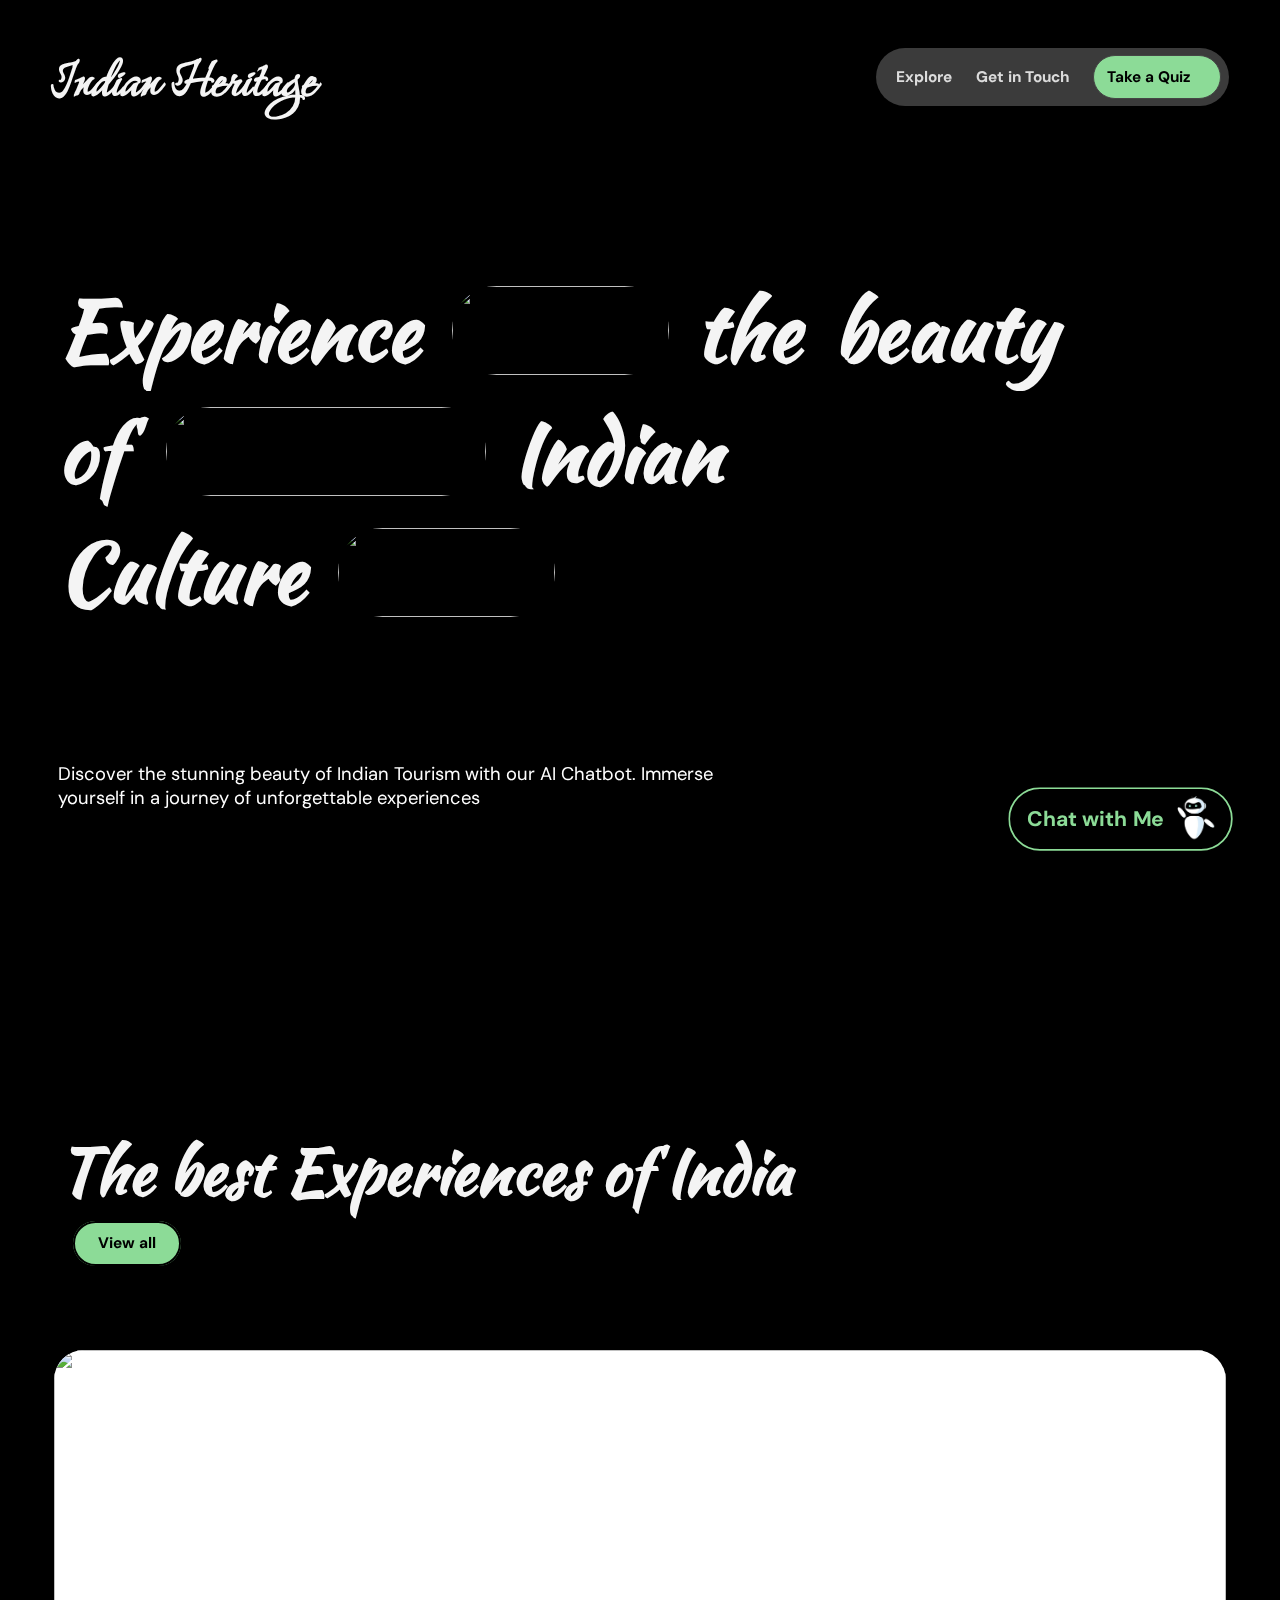
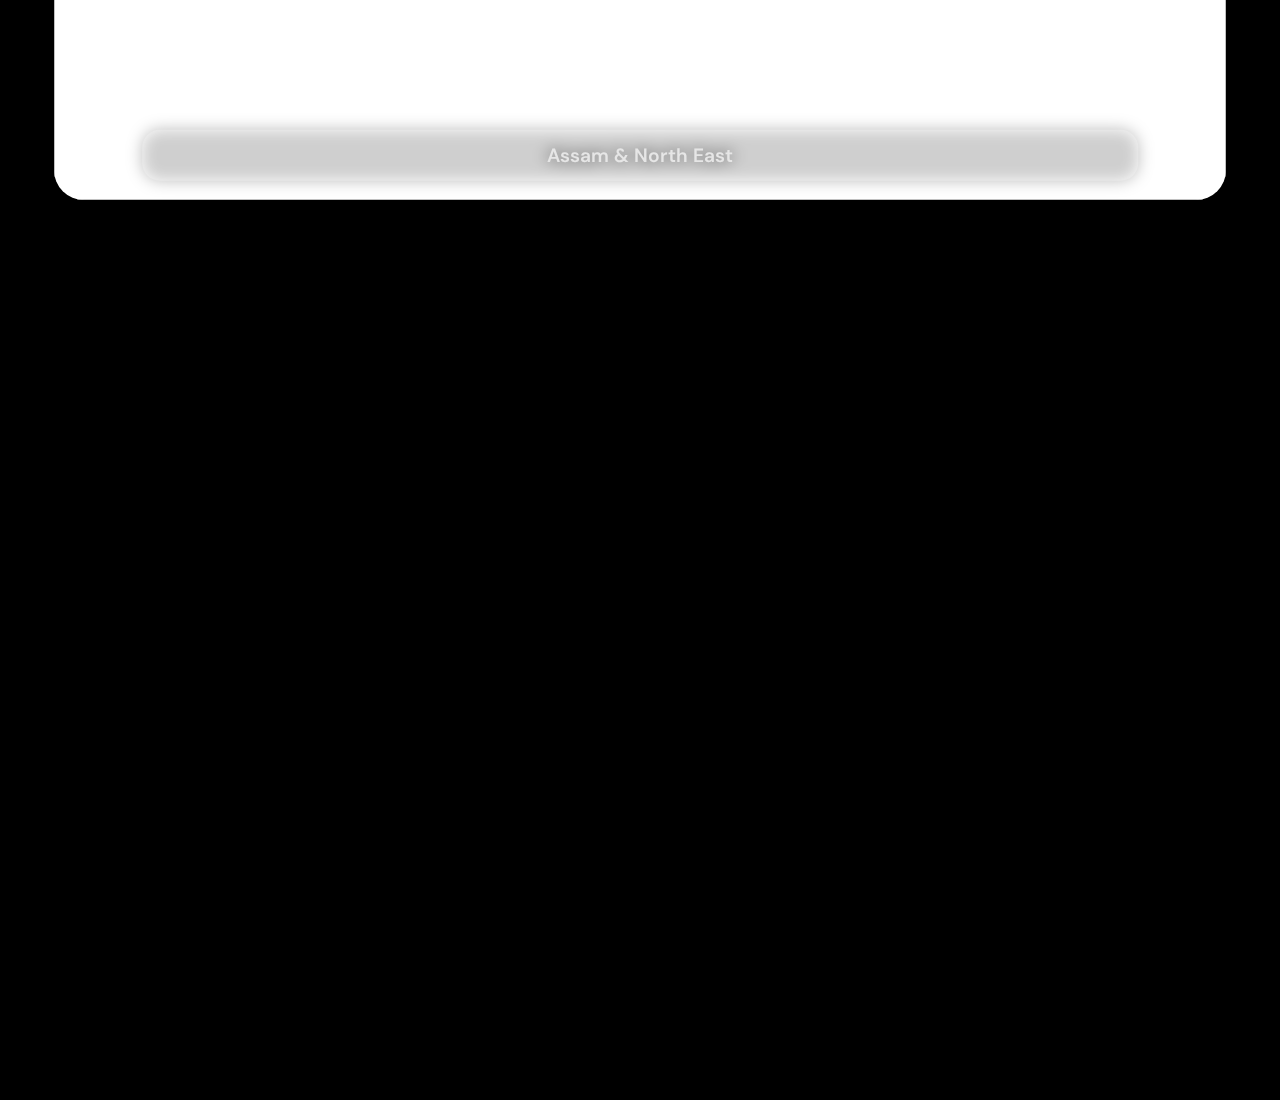
==== index.html @ 6e0e2163 "Initial Commit" ====
<!DOCTYPE html>
<html lang="en">

<head>
    <meta charset="UTF-8">
    <meta name="viewport" content="width=device-width, initial-scale=1.0">
    <title>Cultural Website</title>
    <link rel="shortcut icon" href="./Assets/logo.ico" type="image/x-icon">
    <link rel="stylesheet" href="style.css">
    <link href="https://cdn.jsdelivr.net/npm/remixicon@4.3.0/fonts/remixicon.css" rel="stylesheet" />
    <link rel="stylesheet" href="loco.css">
    <link rel="stylesheet" href="https://cdn.jsdelivr.net/npm/swiper@11/swiper-bundle.min.css" />
</head>

<body>
    <nav>
        <div class="nav-elem nav1">
            <h1>Indian Heritage</h1>
        </div>
        <div class="nav-elem nav2">
            <a href="#">Explore</a>
            <a href="#">Get in Touch</a>
            <a href="#page2"> Take a Quiz<i class="ri-arrow-right-line"></i></a>
        </div>
    </nav>
    <div id="chat-bot">
        <h2><a href="./gpt.html">Chat with Me</a></h2>
        <img src="./Assets/chatbot.png" alt="AI ChatBot">
    </div>
    <div id="main">
        <div id="page1">
            <div id="main-cont">
                <div class="lines">
                    <div class="words">
                        <h1>Experience</h1>
                    </div>
                    <div class="img-span">
                        <img src="https://images.unsplash.com/photo-1631781101051-121237b6c7cb?q=80&w=2940&auto=format&fit=crop&ixlib=rb-4.0.3&ixid=M3wxMjA3fDB8MHxwaG90by1wYWdlfHx8fGVufDB8fHx8fA%3D%3D"
                            alt="">
                    </div>
                    <div class="words">
                        <h1>the</h1>
                    </div>
                    <div class="words">
                        <h1>beauty</h1>
                    </div>
                </div>
                <div class="lines">
                    <div class="words">
                        <h1 style="margin-right: 1vw;">of</h1>
                    </div>
                    <div class="img-span second-img">
                        <img src="https://images.unsplash.com/photo-1618128587777-c472aa97d836?q=80&w=2845&auto=format&fit=crop&ixlib=rb-4.0.3&ixid=M3wxMjA3fDB8MHxwaG90by1wYWdlfHx8fGVufDB8fHx8fA%3D%3D"
                            alt="">
                    </div>
                    <div class="words">
                        <h1>Indian</h1>
                    </div>
                </div>
                <div class="lines">
                    <div class="words">
                        <h1>Culture</h1>
                    </div>
                    <div class="img-span">
                        <img src="https://images.unsplash.com/photo-1593693401060-9fc28cf9e368?q=80&w=2938&auto=format&fit=crop&ixlib=rb-4.0.3&ixid=M3wxMjA3fDB8MHxwaG90by1wYWdlfHx8fGVufDB8fHx8fA%3D%3D"
                            alt="">
                    </div>
                </div>
            </div>
            <div id="btm-para">
                <p>Discover the stunning beauty of Indian Tourism with our AI Chatbot. Immerse yourself in a journey of
                    unforgettable experiences</p>
            </div>
        </div>
        <div id="page2">
            <div id="upper2-elems">
                <h1>The best Experiences of India</h1>
                <a href="#">View all</a>
            </div>
            <div class="swiper mySwiper">
                <div class="swiper-wrapper">
                    <div class="swiper-slide">
                        <img src="https://images.unsplash.com/photo-1701754206885-fc0b23deee13?q=80&w=2224&auto=format&fit=crop&ixlib=rb-4.0.3&ixid=M3wxMjA3fDB8MHxwaG90by1wYWdlfHx8fGVufDB8fHx8fA%3D%3D" alt="">
                        <a href="#">Assam & North East</a>
                    </div>
                    <div class="swiper-slide">
                        <img src="https://images.unsplash.com/photo-1625110110785-9c9ab49ac137?q=80&w=2787&auto=format&fit=crop&ixlib=rb-4.0.3&ixid=M3wxMjA3fDB8MHxwaG90by1wYWdlfHx8fGVufDB8fHx8fA%3D%3D" alt="">
                        <a href="#">Kerala</a>
                    </div>
                    <div class="swiper-slide">
                        <img src="https://images.unsplash.com/photo-1712260900959-09f614e7ff45?q=80&w=2835&auto=format&fit=crop&ixlib=rb-4.0.3&ixid=M3wxMjA3fDB8MHxwaG90by1wYWdlfHx8fGVufDB8fHx8fA%3D%3D" alt="">
                        <a href="#">Leh & Ladakh</a>
                    </div>
                    <div class="swiper-slide">
                        <img src="https://images.unsplash.com/photo-1616781752326-98562e412619?q=80&w=2819&auto=format&fit=crop&ixlib=rb-4.0.3&ixid=M3wxMjA3fDB8MHxwaG90by1wYWdlfHx8fGVufDB8fHx8fA%3D%3D" alt="">
                        <a href="#">Taj Mahal</a>
                    </div>
                    <div class="swiper-slide">
                        <img src="https://images.unsplash.com/photo-1707655315272-33a54a771068?q=80&w=2787&auto=format&fit=crop&ixlib=rb-4.0.3&ixid=M3wxMjA3fDB8MHxwaG90by1wYWdlfHx8fGVufDB8fHx8fA%3D%3D" alt="">
                        <a href="#">Darjeeling</a>
                    </div>
                    <div class="swiper-slide">
                        <img src="https://www.wticabs.com/images/Experiencing_the_spiritual_holi_in_mathura_and_vrindavan.webp" alt="">
                        <a href="#">Varanashi</a>
                    </div>
                    <div class="swiper-slide">
                        <img src="https://images.unsplash.com/photo-1612642282127-f86b2b806c48?q=80&w=2835&auto=format&fit=crop&ixlib=rb-4.0.3&ixid=M3wxMjA3fDB8MHxwaG90by1wYWdlfHx8fGVufDB8fHx8fA%3D%3D" alt="">
                        <a href="#">Himachal & Shimla</a>
                    </div>
                    <div class="swiper-slide">
                        <img src="https://images.unsplash.com/photo-1675336577257-a0935ef5bfd9?q=80&w=2787&auto=format&fit=crop&ixlib=rb-4.0.3&ixid=M3wxMjA3fDB8MHxwaG90by1wYWdlfHx8fGVufDB8fHx8fA%3D%3D" alt="">
                        <a href="#">Kolakata</a>
                    </div>
                    <div class="swiper-slide">
                        <img src="https://images.unsplash.com/photo-1552133457-ce1d2d33cdfb?q=80&w=2787&auto=format&fit=crop&ixlib=rb-4.0.3&ixid=M3wxMjA3fDB8MHxwaG90by1wYWdlfHx8fGVufDB8fHx8fA%3D%3D" alt="">
                        <a href="#">Mumbai</a>
                    </div>
                    <div class="swiper-slide">
                        <img src="https://images.unsplash.com/photo-1663062121883-e77f66d2719d?q=80&w=2835&auto=format&fit=crop&ixlib=rb-4.0.3&ixid=M3wxMjA3fDB8MHxwaG90by1wYWdlfHx8fGVufDB8fHx8fA%3D%3D" alt="">
                        <a href="#">Bangalore</a>
                    </div>
                    <div class="swiper-slide">
                        <img src="https://images.unsplash.com/photo-1678966432189-d58296e45ad2?q=80&w=3027&auto=format&fit=crop&ixlib=rb-4.0.3&ixid=M3wxMjA3fDB8MHxwaG90by1wYWdlfHx8fGVufDB8fHx8fA%3D%3D" alt="">
                        <a href="#">Delhi</a>
                    </div>
                </div>
            </div>
        </div>
        <div id="page3">

        </div>
    </div>


    <script src="https://cdn.jsdelivr.net/npm/swiper@11/swiper-bundle.min.js"></script>
    <script src="https://cdnjs.cloudflare.com/ajax/libs/gsap/3.12.5/ScrollTrigger.min.js"
        integrity="sha512-onMTRKJBKz8M1TnqqDuGBlowlH0ohFzMXYRNebz+yOcc5TQr/zAKsthzhuv0hiyUKEiQEQXEynnXCvNTOk50dg=="
        crossorigin="anonymous" referrerpolicy="no-referrer"></script>
    <script src="https://cdnjs.cloudflare.com/ajax/libs/gsap/3.12.5/gsap.min.js"
        integrity="sha512-7eHRwcbYkK4d9g/6tD/mhkf++eoTHwpNM9woBxtPUBWm67zeAfFC+HrdoE2GanKeocly/VxeLvIqwvCdk7qScg=="
        crossorigin="anonymous" referrerpolicy="no-referrer"></script>
    <script src="https://cdn.jsdelivr.net/npm/locomotive-scroll@3.5.4/dist/locomotive-scroll.js"></script>
    <script src="script.js"></script>
</body>

</html>
---- style.css ----
@import url('https://fonts.googleapis.com/css2?family=DM+Sans:ital,opsz,wght@0,9..40,100..1000;1,9..40,100..1000&family=Poppins:ital,wght@0,100;0,200;0,300;0,400;0,500;0,600;0,700;0,800;0,900;1,100;1,200;1,300;1,400;1,500;1,600;1,700;1,800;1,900&display=swap');
@import url('https://fonts.googleapis.com/css2?family=DM+Sans:ital,opsz,wght@0,9..40,100..1000;1,9..40,100..1000&family=Grey+Qo&family=Poppins:ital,wght@0,100;0,200;0,300;0,400;0,500;0,600;0,700;0,800;0,900;1,100;1,200;1,300;1,400;1,500;1,600;1,700;1,800;1,900&display=swap');
@import url('https://fonts.googleapis.com/css2?family=DM+Sans:ital,opsz,wght@0,9..40,100..1000;1,9..40,100..1000&family=DM+Serif+Display:ital@0;1&family=Grey+Qo&family=Kaushan+Script&family=Poppins:ital,wght@0,100;0,200;0,300;0,400;0,500;0,600;0,700;0,800;0,900;1,100;1,200;1,300;1,400;1,500;1,600;1,700;1,800;1,900&display=swap');

:root {
    --btm-col: rgba(140, 219, 151, 1);
}

* {
    margin: 0;
    padding: 0;
    box-sizing: border-box;
    font-family: "DM Sans", sans-serif;
}

html,
body {
    height: 100%;
    width: 100%;
    /* scroll-behavior: smooth; */
}

#main {
    overflow: hidden;
    position: relative;
    background-color: black;

}

a {
    text-decoration: none;
}

nav {
    z-index: 1000;
    position: fixed;
    top: 5%;
    left: 0;
    height: 5vw;
    width: 100%;
    padding: 0 4vw;
    display: flex;
    align-items: center;
    justify-content: space-between;
}

.nav1>h1 {
    color: rgb(244, 244, 244);
    font-family: "Grey Qo", cursive;
    font-size: 5vw;
    opacity: 1;
    transition: all ease 0.025s;
    cursor: pointer;
}

.nav2 {
    height: 4.5vw;
    width: 30%;
    display: flex;
    justify-content: space-between;
    align-items: center;
    padding: 0 0.6vw;
    background-color: rgba(255, 255, 255, 0.232);
    backdrop-filter: blur(10px);
    border-radius: 50px;
    overflow: hidden;
}

.nav2>a {
    color: rgba(229, 229, 229, 0.948);
    font-size: 1.2vw;
    font-weight: 700;
    transition: all ease 0.2s;
}

.nav2>a:hover {
    color: rgba(140, 219, 151, 1);
}

.nav2 a:nth-child(1) {
    margin-left: 1vw;
}

.nav2 a:nth-child(3) {
    padding: 1vw;
    width: 38%;
    height: 3.5vw;
    display: flex;
    align-items: center;
    justify-content: space-between;
    color: black;
    background-color: rgba(140, 219, 151, 1);
    border-radius: 50px;
    border: 1px solid rgb(69, 69, 69);
    transition: all ease 0.2s;
}

.nav2 a:nth-child(3):hover {
    background-color: white;
}

.nav2 a:nth-child(3) i {
    margin-left: 2px;
    transition: all ease 0.2s;
}

.nav2 a:nth-child(3):hover i {
    color: rgb(107, 213, 121);
    animation-name: scroll1;
    animation-duration: 2s;
    animation-timing-function: ease-in-out;
    animation-direction: alternate;
    animation-iteration-count: infinite;
}

@keyframes scroll1 {

    0%,
    100%,
    20%,
    50%,
    80% {
        transform: translateX(0);
    }

    40% {
        transform: translateX(-7px);
    }

    60% {
        transform: translateX(-5px);
    }

}

#chat-bot {
    z-index: 1000;
    position: fixed;
    bottom: 5%;
    right: 2.5%;
    display: flex;
    justify-content: center;
    align-items: center;
    border: 2.5px solid var(--btm-col);
    background-color: transparent;
    backdrop-filter: blur(5px);
    padding: 0.6vw 1.5vw;
    border-radius: 50px;
    cursor: pointer;
    scale: 0.88;
    transition: all ease-in-out 0.3s;
}
#chat-bot:hover {
    background-color: rgba(117, 205, 129, 0.997);
    border: 2.5px solid var(--btm-col);
}

#chat-bot h2 a{
    transition: all ease 0.3s;
    font-size: 1.5rem;
    color: var(--btm-col);
}
#chat-bot:hover h2 a{
    color: black;
}

#chat-bot>img {
    height: 4.1vw;
    margin-left: 1vw;
    animation-name: rotate-anim;
    animation-duration: 2s;
    animation-timing-function: ease-in-out;
    animation-direction: alternate;
    animation-iteration-count: infinite;
}

@keyframes rotate-anim {

    0% {
        transform: rotate(0);
    }

    100%,
    20% {
        transform: rotate(-15deg);
    }

    50% {
        transform: rotate(-15deg);
    }

    80% {
        transform: rotate(12deg);
    }

    60% {
        transform: rotate(16deg);
    }

}

#page1 {
    position: relative;
    height: 100vh;
    width: 100vw;
    background-size: cover;
    background-position: center;
    background-image: linear-gradient(to top, rgba(0, 0, 0, 0.89), rgba(0, 0, 0, 0.03)),
        url(https://plus.unsplash.com/premium_photo-1697730304904-2bdf66da8f2b?q=80&w=2940&auto=format&fit=crop&ixlib=rb-4.0.3&ixid=M3wxMjA3fDB8MHxwaG90by1wYWdlfHx8fGVufDB8fHx8fA%3D%3D);
}

#main-cont {
    position: absolute;
    left: 4.5%;
    top: 30%;
    width: 90%;
}

#main-cont>.lines {
    display: flex;
    align-items: center;
    overflow-y: hidden;
}

.words {
    margin-right: 2.5vw;
}

.words>h1 {
    color: rgb(244, 244, 244);
    font-family: "Kaushan Script", cursive;
    font-size: 6.5vw;
    z-index: 1;
}

.img-span {
    width: 17vw;
    height: 9.8vh;
    display: flex;
    align-items: center;
    justify-content: center;
    border-radius: 50px;
    overflow: hidden;
    margin-right: 2vw;
}

.img-span>img {
    width: inherit;
    height: inherit;
    object-fit: cover;
    object-position: center;
}

.second-img {
    width: 25vw;
}

#btm-para {
    position: absolute;
    bottom: 10%;
    left: 4.5%;
    width: 55%;
}

#btm-para p {
    color: white;
    font-size: 1.15rem;
}


#page2 {
    position: relative;
    height: 100vh;
    width: 100vw;
    background-image: linear-gradient(to bottom, rgb(0, 0, 0), rgba(0, 0, 0, 0.908));
}

#upper2-elems {
    position: absolute;
    top: 25%;
    left: 4.5%;
    width: 100%;
    height: 20%;
}

#upper2-elems>h1 {
    color: rgb(244, 244, 244);
    font-family: "Kaushan Script", cursive;
    font-size: 5vw;
    margin-bottom: 1.2vw;
}

#upper2-elems>a {
    background-color: var(--btm-col);
    padding: 0.8vw 1.8vw;
    margin: 1.2vw;
    border-radius: 50px;
    border: 2px solid black;
    color: black;
    font-weight: 800;
    font-size: 1.2vw;
    transition: all ease 0.3s;
}

#upper2-elems>a:hover {
    background-color: transparent;
    color: var(--btm-col);
    border: 2px solid var(--btm-col);
}
.swiper {
    position: absolute;
    top: 50%;
    width: 91.5%;
    height: 50%;
}

.swiper-slide {
    font-size: 18px;
    background: #fff;
    display: flex;
    justify-content: center;
    align-items: center;
    border-radius: 30px;
    overflow: hidden;
}

.swiper-slide img {
    display: block;
    width: 100%;
    height: 100%;
    object-fit: cover;
    z-index: 9;
    scale: 1;
    transition: all ease 0.5s;
}
.swiper-slide img:hover{
    scale: 1.05;
}
.swiper-slide a{
    width: 85%;
    position: absolute;
    top: 90%;
    left: 50%;
    transform: translate(-50%, -50%);
    text-align: center;
    z-index: 10;
    padding: 1vw;
    border-radius: 18px;
    background-color: rgba(255, 255, 255, 0.258);
    backdrop-filter: blur(5px);
    font-weight: 600;
    font-size: 1.2rem;
    color: rgb(230, 230, 230);
    cursor: pointer;
    filter: drop-shadow(0 0 0.50rem black);
    transition: all ease 0.3s;
}
.swiper-slide a:hover{
    background-color: rgba(255, 255, 255, 0.375);
    backdrop-filter: blur(5px);
    border: 2px solid rgb(230, 230, 230);
}
/* .swiper-wrapper{
    animation-name: move;
    animation-duration: 25s;
    animation-timing-function: linear;
    animation-iteration-count: infinite;
}

@keyframes move {
    from {
        transform: translateX(0);
    }

    to {
        transform: translateX(-100%);
    }
} */
#page3 {
    position: relative;
    width: 100vw;
    height: 100vh;
    background-image: linear-gradient(to top, rgb(0, 0, 0), rgba(0, 0, 0, 0.908));
}
---- loco.css ----
html.has-scroll-smooth {
    overflow: hidden;
}

html.has-scroll-dragging {
    -webkit-user-select: none;
    -moz-user-select: none;
    -ms-user-select: none;
    user-select: none;
}

.has-scroll-smooth body {
    overflow: hidden;
}

.has-scroll-smooth [data-scroll-container] {
    min-height: 100vh;
}

.c-scrollbar {
    position: absolute;
    right: 0;
    top: 0;
    width: 11px;
    height: 100vh;
    transform-origin: center right;
    transition: transform 0.3s, opacity 0.3s;
    opacity: 0;
}

.c-scrollbar:hover {
    transform: scaleX(1.45);
}

.c-scrollbar:hover,
.has-scroll-scrolling .c-scrollbar,
.has-scroll-dragging .c-scrollbar {
    opacity: 1;
}

.c-scrollbar_thumb {
    position: absolute;
    top: 0;
    right: 0;
    background-image: linear-gradient(to bottom, white, rgba(140, 219, 151, 1));
    opacity: 0.5;
    width: 7px;
    border-radius: 10px;
    margin: 2px;
    cursor: -webkit-grab;
    cursor: grab;
}

.has-scroll-dragging .c-scrollbar_thumb {
    cursor: -webkit-grabbing;
    cursor: grabbing;
}
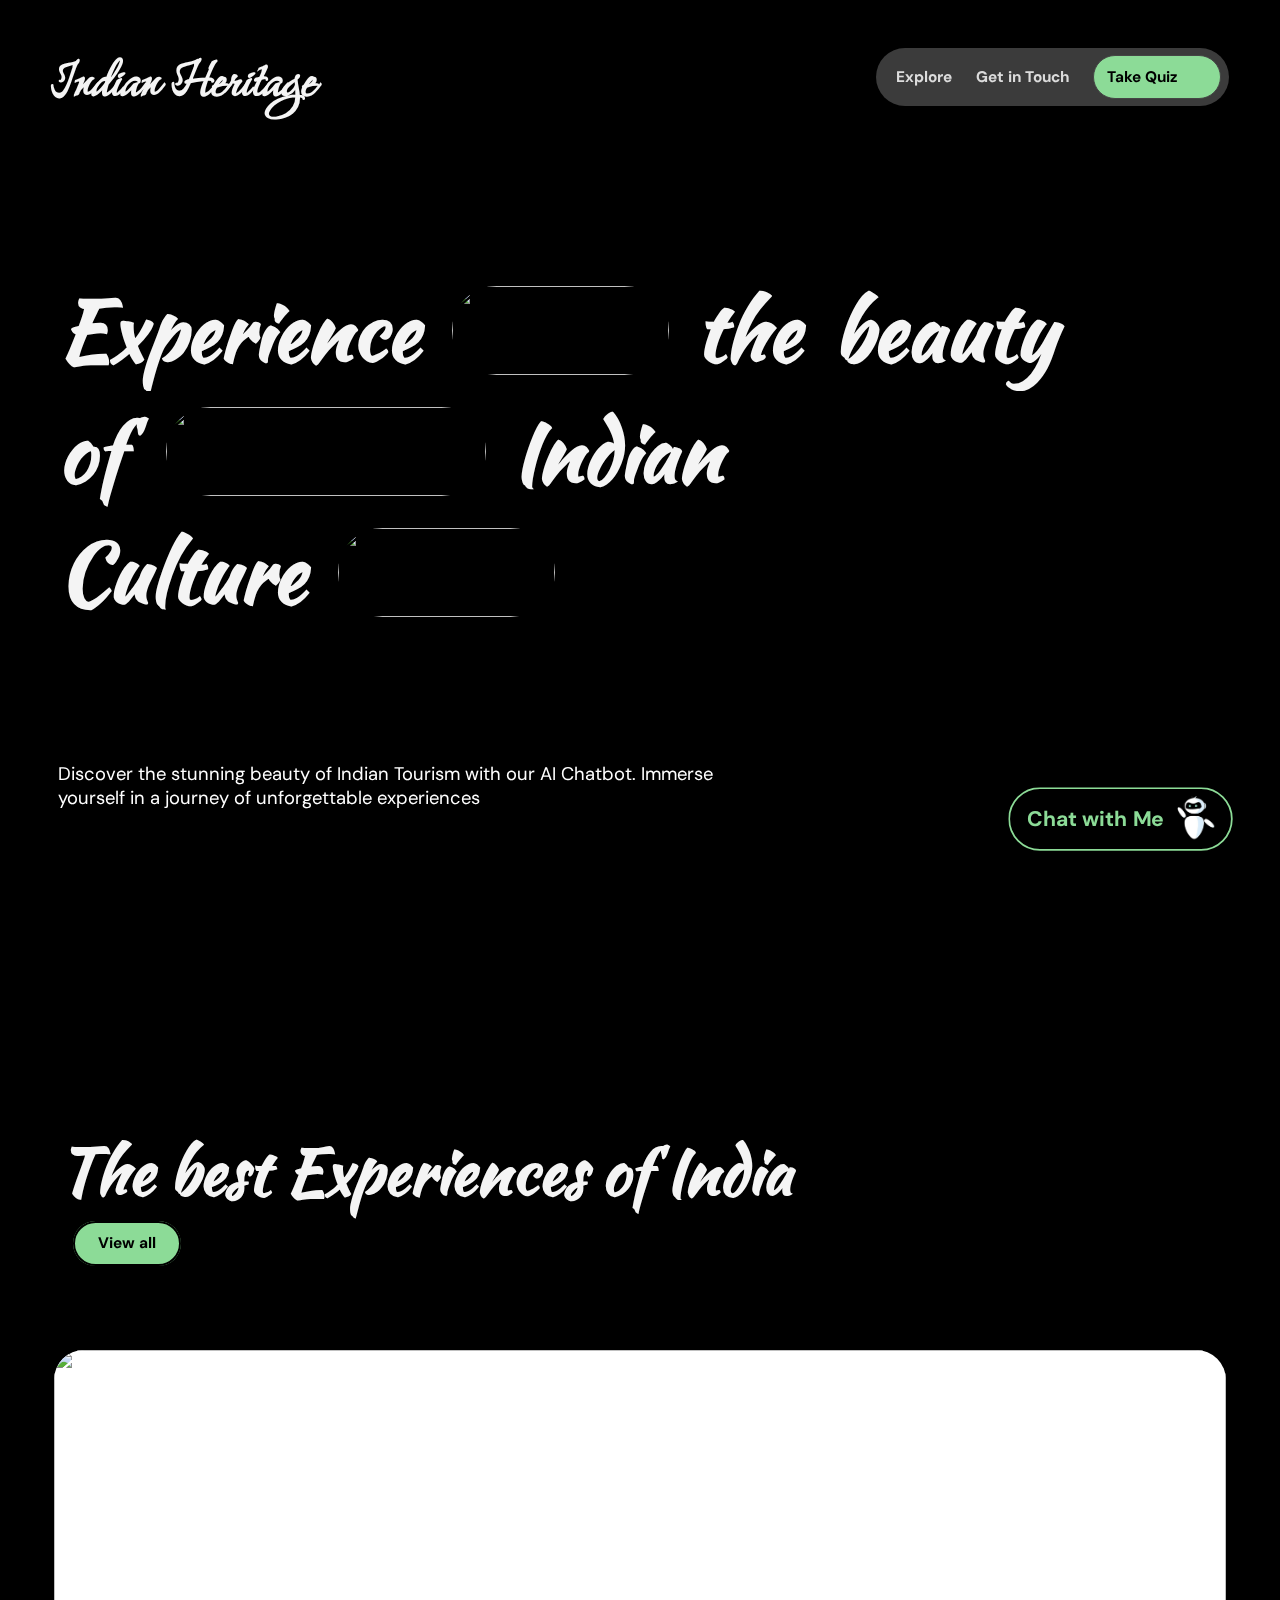
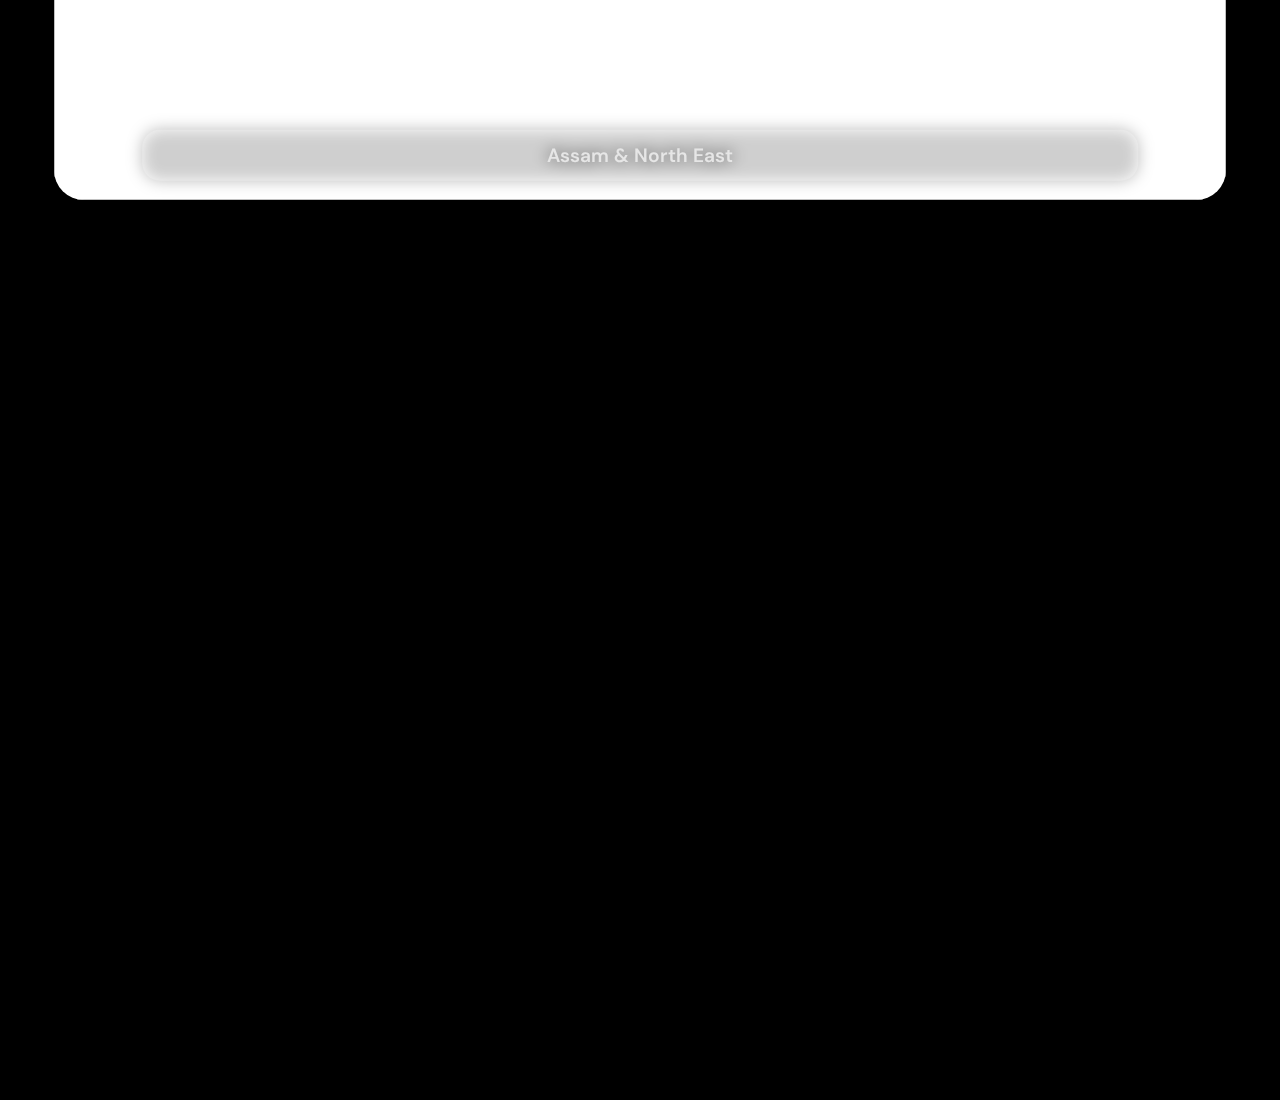
==== commit c3a4586e: "3rd Commit" ====
--- a/index.html
+++ b/index.html
@@ -20,7 +20,7 @@
         <div class="nav-elem nav2">
             <a href="#">Explore</a>
             <a href="#">Get in Touch</a>
-            <a href="#page2"> Take a Quiz<i class="ri-arrow-right-line"></i></a>
+            <a href="#page2"> Take Quiz<i class="ri-arrow-right-line"></i></a>
         </div>
     </nav>
     <div id="chat-bot">
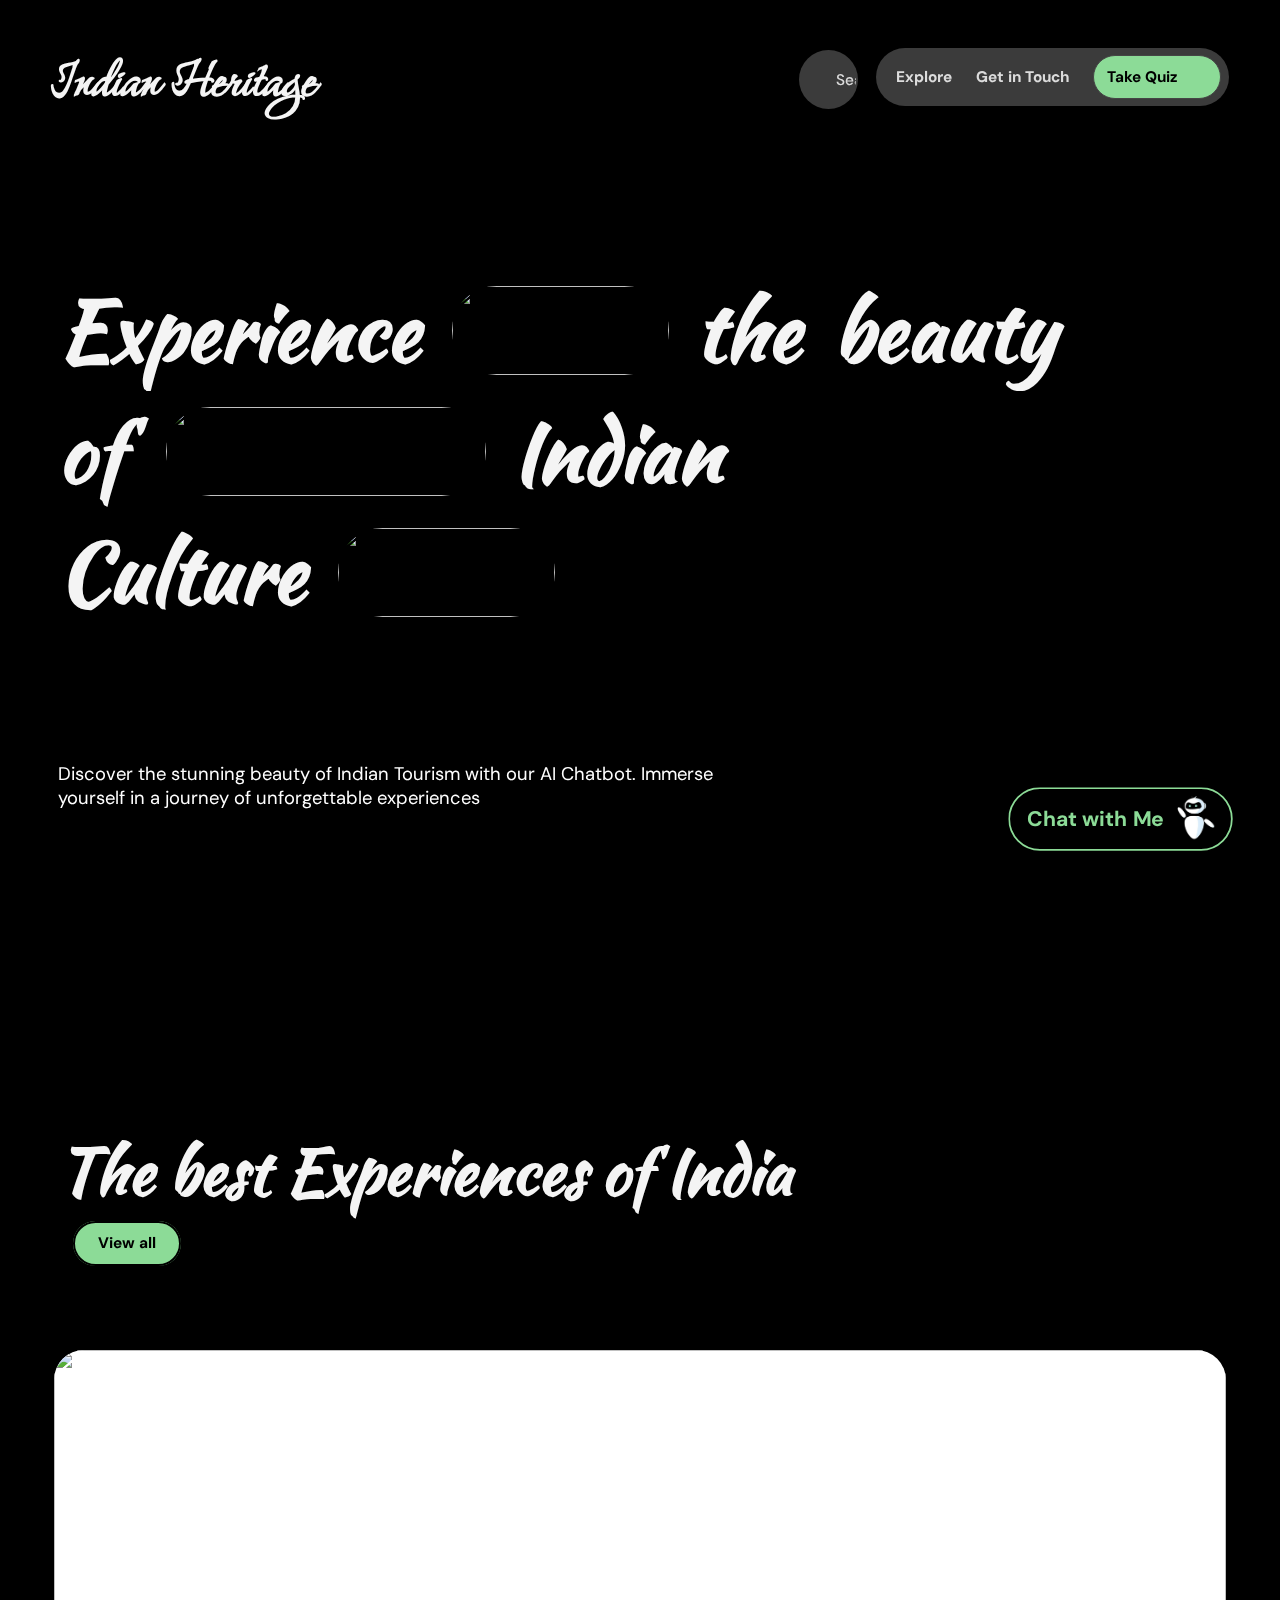
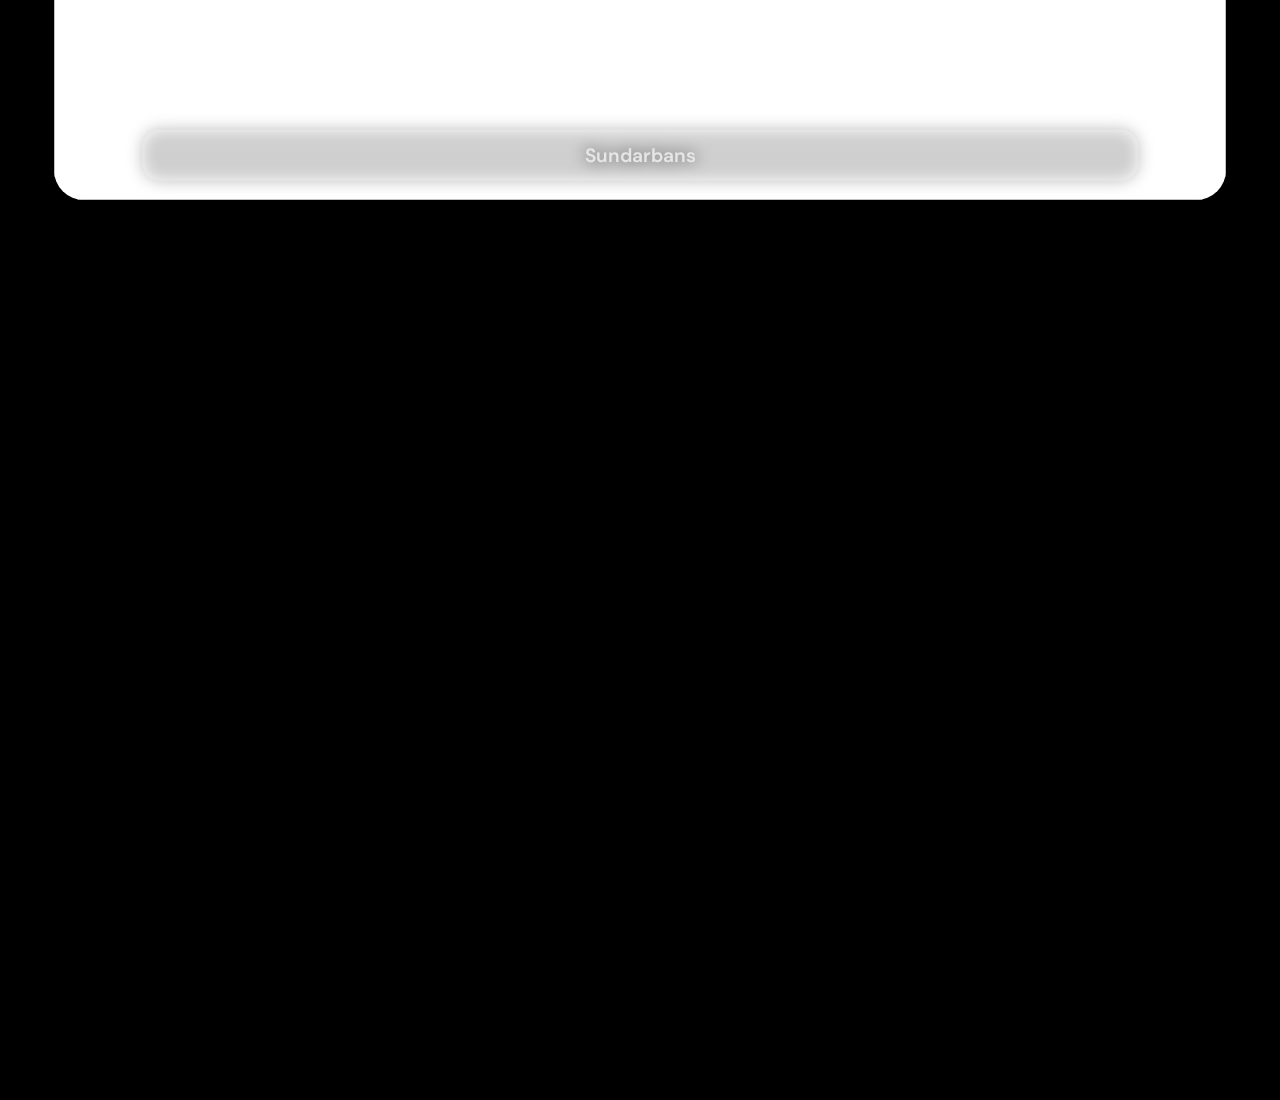
==== commit 12a8d87f: "Search Bar Commit" ====
--- a/index.html
+++ b/index.html
@@ -4,7 +4,7 @@
 <head>
     <meta charset="UTF-8">
     <meta name="viewport" content="width=device-width, initial-scale=1.0">
-    <title>Cultural Website</title>
+    <title>Heritage & Cultural</title>
     <link rel="shortcut icon" href="./Assets/logo.ico" type="image/x-icon">
     <link rel="stylesheet" href="style.css">
     <link href="https://cdn.jsdelivr.net/npm/remixicon@4.3.0/fonts/remixicon.css" rel="stylesheet" />
@@ -13,6 +13,10 @@
 </head>
 
 <body>
+    <div id="search-bar">
+        <i class="ri-search-2-line"></i>
+        <input type="text" name="search-bar" id="" placeholder="Search...">
+    </div>
     <nav>
         <div class="nav-elem nav1">
             <h1>Indian Heritage</h1>
@@ -20,7 +24,7 @@
         <div class="nav-elem nav2">
             <a href="#">Explore</a>
             <a href="#">Get in Touch</a>
-            <a href="#page2"> Take Quiz<i class="ri-arrow-right-line"></i></a>
+            <a href="#">Take Quiz<i class="ri-arrow-right-line"></i></a>
         </div>
     </nav>
     <div id="chat-bot">
@@ -80,48 +84,56 @@
             <div class="swiper mySwiper">
                 <div class="swiper-wrapper">
                     <div class="swiper-slide">
-                        <img src="https://images.unsplash.com/photo-1701754206885-fc0b23deee13?q=80&w=2224&auto=format&fit=crop&ixlib=rb-4.0.3&ixid=M3wxMjA3fDB8MHxwaG90by1wYWdlfHx8fGVufDB8fHx8fA%3D%3D" alt="">
-                        <a href="#">Assam & North East</a>
+                        <img src="https://images.unsplash.com/photo-1615474286632-e31ac3633d58?q=80&w=2864&auto=format&fit=crop&ixlib=rb-4.0.3&ixid=M3wxMjA3fDB8MHxwaG90by1wYWdlfHx8fGVufDB8fHx8fA%3D%3D" alt="">
+                        <a href="#">Sundarbans</a>
                     </div>
                     <div class="swiper-slide">
                         <img src="https://images.unsplash.com/photo-1625110110785-9c9ab49ac137?q=80&w=2787&auto=format&fit=crop&ixlib=rb-4.0.3&ixid=M3wxMjA3fDB8MHxwaG90by1wYWdlfHx8fGVufDB8fHx8fA%3D%3D" alt="">
                         <a href="#">Kerala</a>
                     </div>
                     <div class="swiper-slide">
-                        <img src="https://images.unsplash.com/photo-1712260900959-09f614e7ff45?q=80&w=2835&auto=format&fit=crop&ixlib=rb-4.0.3&ixid=M3wxMjA3fDB8MHxwaG90by1wYWdlfHx8fGVufDB8fHx8fA%3D%3D" alt="">
-                        <a href="#">Leh & Ladakh</a>
+                        <img src="https://images.unsplash.com/photo-1712516832544-50e95f77c4f3?q=80&w=2787&auto=format&fit=crop&ixlib=rb-4.0.3&ixid=M3wxMjA3fDB8MHxwaG90by1wYWdlfHx8fGVufDB8fHx8fA%3D%3D" alt="">
+                        <a href="#">Mountain Railways</a>
                     </div>
                     <div class="swiper-slide">
                         <img src="https://images.unsplash.com/photo-1616781752326-98562e412619?q=80&w=2819&auto=format&fit=crop&ixlib=rb-4.0.3&ixid=M3wxMjA3fDB8MHxwaG90by1wYWdlfHx8fGVufDB8fHx8fA%3D%3D" alt="">
                         <a href="#">Taj Mahal</a>
                     </div>
                     <div class="swiper-slide">
-                        <img src="https://images.unsplash.com/photo-1707655315272-33a54a771068?q=80&w=2787&auto=format&fit=crop&ixlib=rb-4.0.3&ixid=M3wxMjA3fDB8MHxwaG90by1wYWdlfHx8fGVufDB8fHx8fA%3D%3D" alt="">
-                        <a href="#">Darjeeling</a>
+                        <img src="https://images.unsplash.com/photo-1599751229070-854ae5c90869?q=80&w=2787&auto=format&fit=crop&ixlib=rb-4.0.3&ixid=M3wxMjA3fDB8MHxwaG90by1wYWdlfHx8fGVufDB8fHx8fA%3D%3D" alt="">
+                        <a href="#">Himalayan Range</a>
                     </div>
                     <div class="swiper-slide">
-                        <img src="https://www.wticabs.com/images/Experiencing_the_spiritual_holi_in_mathura_and_vrindavan.webp" alt="">
+                        <img src="https://images.unsplash.com/photo-1667115788510-30e808f90a7e?q=80&w=1824&auto=format&fit=crop&ixlib=rb-4.0.3&ixid=M3wxMjA3fDB8MHxwaG90by1wYWdlfHx8fGVufDB8fHx8fA%3D%3D" alt="">
+                        <a href="#">Hampi Temple</a>
+                    </div>
+                    <div class="swiper-slide">
+                        <img src="https://images.unsplash.com/photo-1671345642336-1446be40c683?q=80&w=2835&auto=format&fit=crop&ixlib=rb-4.0.3&ixid=M3wxMjA3fDB8MHxwaG90by1wYWdlfHx8fGVufDB8fHx8fA%3D%3D" alt="">
+                        <a href="#">Ajanta Caves</a>
+                    </div>
+                    <div class="swiper-slide">
+                        <img src="https://images.unsplash.com/photo-1681797849305-206966d6a5bf?q=80&w=3027&auto=format&fit=crop&ixlib=rb-4.0.3&ixid=M3wxMjA3fDB8MHxwaG90by1wYWdlfHx8fGVufDB8fHx8fA%3D%3D" alt="">
                         <a href="#">Varanashi</a>
                     </div>
                     <div class="swiper-slide">
-                        <img src="https://images.unsplash.com/photo-1612642282127-f86b2b806c48?q=80&w=2835&auto=format&fit=crop&ixlib=rb-4.0.3&ixid=M3wxMjA3fDB8MHxwaG90by1wYWdlfHx8fGVufDB8fHx8fA%3D%3D" alt="">
-                        <a href="#">Himachal & Shimla</a>
+                        <img src="https://images.unsplash.com/photo-1602643163983-ed0babc39797?q=80&w=2865&auto=format&fit=crop&ixlib=rb-4.0.3&ixid=M3wxMjA3fDB8MHxwaG90by1wYWdlfHx8fGVufDB8fHx8fA%3D%3D" alt="">
+                        <a href="#">Forts of Rajasthan</a>
                     </div>
                     <div class="swiper-slide">
                         <img src="https://images.unsplash.com/photo-1675336577257-a0935ef5bfd9?q=80&w=2787&auto=format&fit=crop&ixlib=rb-4.0.3&ixid=M3wxMjA3fDB8MHxwaG90by1wYWdlfHx8fGVufDB8fHx8fA%3D%3D" alt="">
                         <a href="#">Kolakata</a>
                     </div>
                     <div class="swiper-slide">
+                        <img src="https://images.unsplash.com/photo-1705861144413-f02e38354648?q=80&w=2942&auto=format&fit=crop&ixlib=rb-4.0.3&ixid=M3wxMjA3fDB8MHxwaG90by1wYWdlfHx8fGVufDB8fHx8fA%3D%3D" alt="">
+                        <a href="#">Red Fort</a>
+                    </div>
+                    <div class="swiper-slide">
                         <img src="https://images.unsplash.com/photo-1552133457-ce1d2d33cdfb?q=80&w=2787&auto=format&fit=crop&ixlib=rb-4.0.3&ixid=M3wxMjA3fDB8MHxwaG90by1wYWdlfHx8fGVufDB8fHx8fA%3D%3D" alt="">
                         <a href="#">Mumbai</a>
                     </div>
                     <div class="swiper-slide">
-                        <img src="https://images.unsplash.com/photo-1663062121883-e77f66d2719d?q=80&w=2835&auto=format&fit=crop&ixlib=rb-4.0.3&ixid=M3wxMjA3fDB8MHxwaG90by1wYWdlfHx8fGVufDB8fHx8fA%3D%3D" alt="">
-                        <a href="#">Bangalore</a>
-                    </div>
-                    <div class="swiper-slide">
                         <img src="https://images.unsplash.com/photo-1678966432189-d58296e45ad2?q=80&w=3027&auto=format&fit=crop&ixlib=rb-4.0.3&ixid=M3wxMjA3fDB8MHxwaG90by1wYWdlfHx8fGVufDB8fHx8fA%3D%3D" alt="">
-                        <a href="#">Delhi</a>
+                        <a href="#">India Gate</a>
                     </div>
                 </div>
             </div>
--- a/style.css
+++ b/style.css
@@ -4,6 +4,7 @@
 
 :root {
     --btm-col: rgba(140, 219, 151, 1);
+    --font-col: rgba(229, 229, 229, 0.948);
 }
 
 * {
@@ -17,7 +18,6 @@
 body {
     height: 100%;
     width: 100%;
-    /* scroll-behavior: smooth; */
 }
 
 #main {
@@ -29,6 +29,53 @@
 
 a {
     text-decoration: none;
+}
+#search-bar{
+    z-index: 1001;
+    position: fixed;
+    display: flex;
+    align-items: center;
+    top: 5.6%;
+    right: 33%;
+    height: 4.55vw;
+    width: 4.55vw;
+    padding: 0 0.6vw;
+    background-color: rgba(255, 255, 255, 0.232);
+    backdrop-filter: blur(10px);
+    border: 2px solid transparent;
+    border-radius: 50px;
+    cursor: text;
+    transition: all ease 0.2s;
+    overflow: hidden;
+}
+#search-bar:hover{
+    border: 2px solid var(--font-col);
+    width: 15vw;
+}
+#search-bar i{
+    font-size: 1.8vw;
+    margin: 0 9px;
+    color: var(--font-col);
+    transition: all ease 0.2s;
+}
+#search-bar:hover i{
+    color: var(--btm-col);
+}
+#search-bar input{
+    background: none;
+    border: none;
+    border-radius: 10px;
+    margin-left: 4px;
+    height: 2.2vw;
+    width: 10vw;
+    padding: 5px;
+    font-size: 1.2vw;
+    color: var(--font-col);
+    font-weight: 500;
+    outline: none;
+}
+#search-bar input::placeholder{
+    color: var(--font-col);
 }
 
 nav {
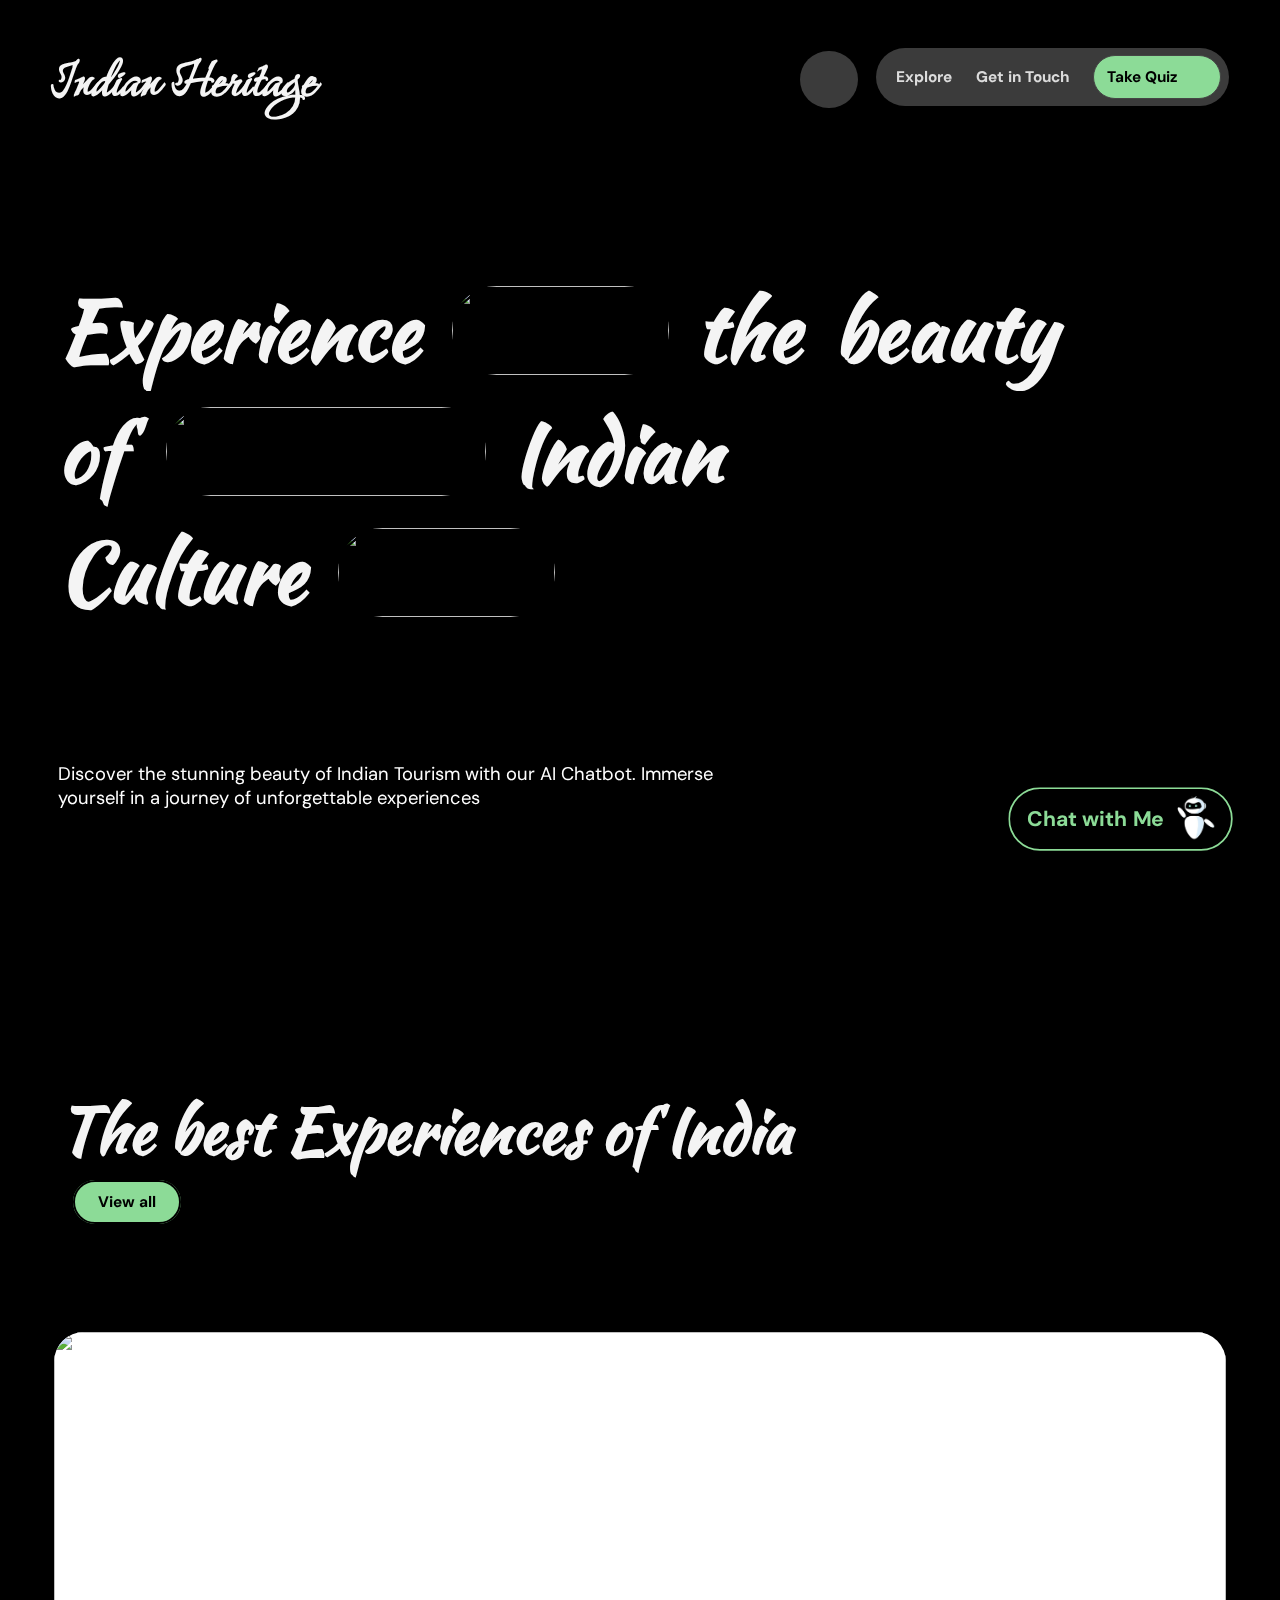
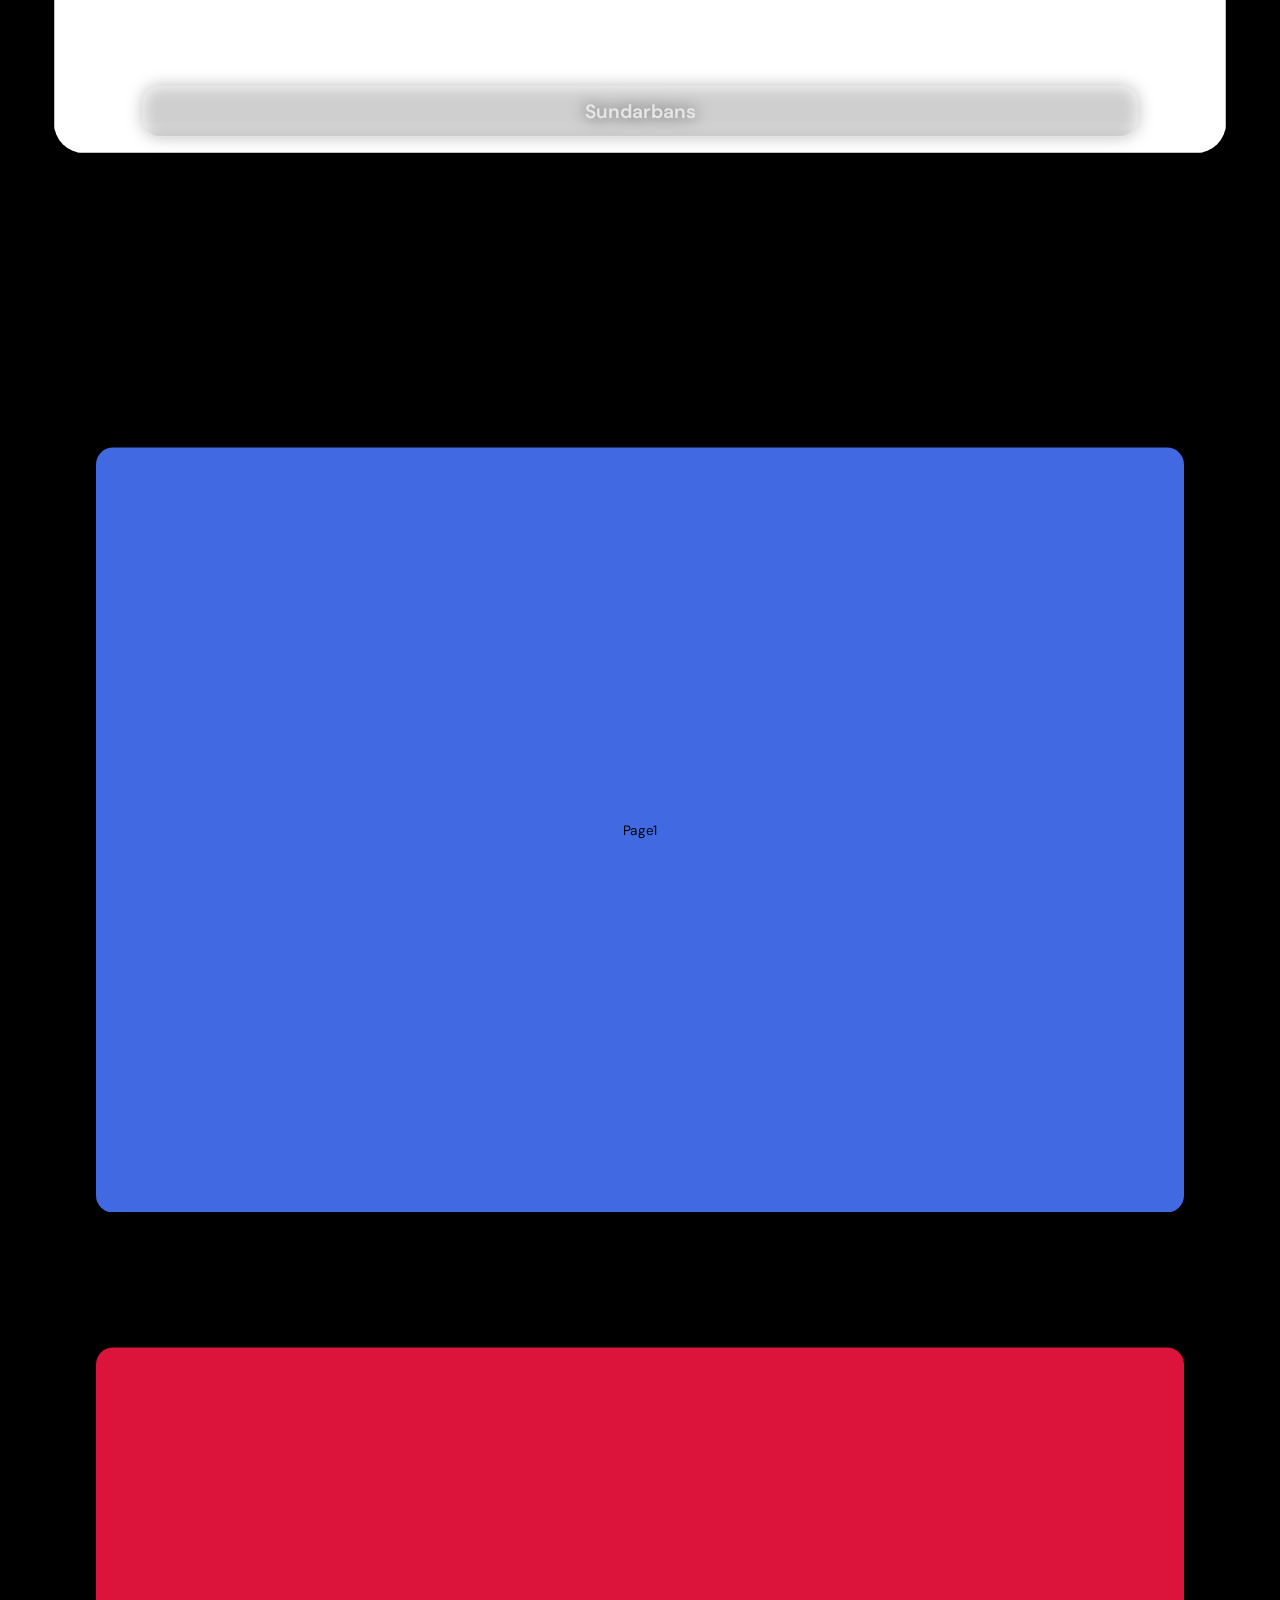
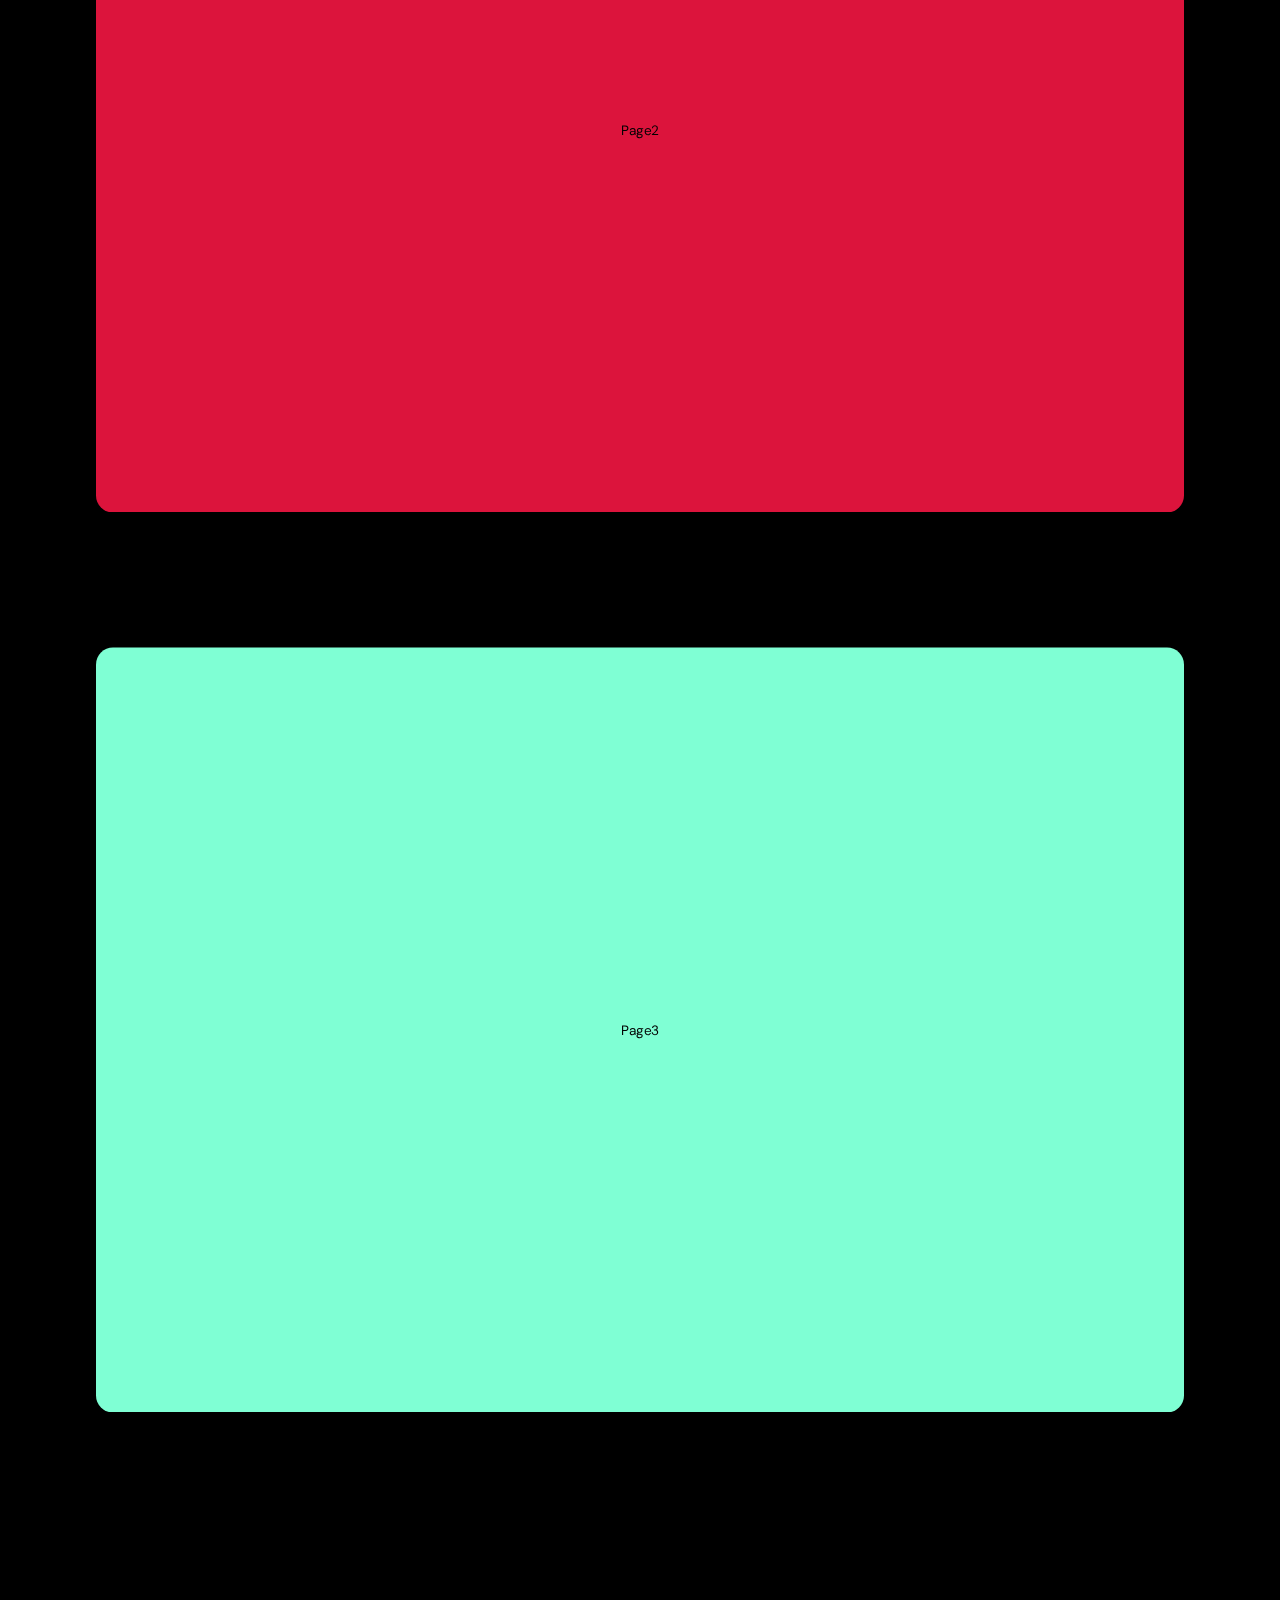
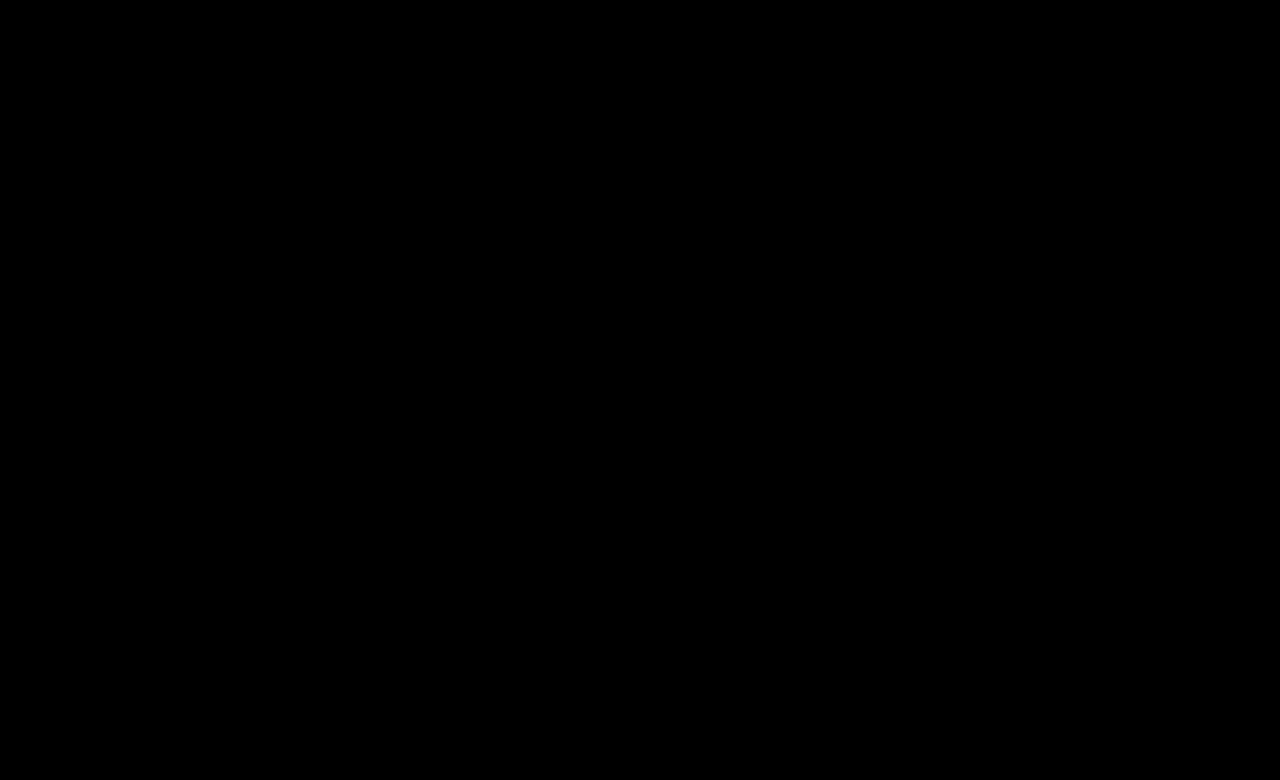
==== commit 8ba86c05: "Searchbar Demo Commit" ====
--- a/index.html
+++ b/index.html
@@ -1,158 +1,225 @@
 <!DOCTYPE html>
 <html lang="en">
+  <head>
+    <meta charset="UTF-8" />
+    <meta name="viewport" content="width=device-width, initial-scale=1.0" />
+    <title>Heritage & Cultural</title>
+    <link rel="shortcut icon" href="./Assets/logo.ico" type="image/x-icon" />
+    <link rel="stylesheet" href="style.css" />
+    <link
+      href="https://cdn.jsdelivr.net/npm/remixicon@4.3.0/fonts/remixicon.css"
+      rel="stylesheet"
+    />
+    <link rel="stylesheet" href="loco.css" />
+    <link
+      rel="stylesheet"
+      href="https://cdn.jsdelivr.net/npm/swiper@11/swiper-bundle.min.css"
+    />
+  </head>
 
-<head>
-    <meta charset="UTF-8">
-    <meta name="viewport" content="width=device-width, initial-scale=1.0">
-    <title>Heritage & Cultural</title>
-    <link rel="shortcut icon" href="./Assets/logo.ico" type="image/x-icon">
-    <link rel="stylesheet" href="style.css">
-    <link href="https://cdn.jsdelivr.net/npm/remixicon@4.3.0/fonts/remixicon.css" rel="stylesheet" />
-    <link rel="stylesheet" href="loco.css">
-    <link rel="stylesheet" href="https://cdn.jsdelivr.net/npm/swiper@11/swiper-bundle.min.css" />
-</head>
-
-<body>
-    <div id="search-bar">
-        <i class="ri-search-2-line"></i>
-        <input type="text" name="search-bar" id="" placeholder="Search...">
+  <body>
+    <div id="search-container">
+        <div id="search-bar">
+            <input
+                type="text"
+                name="search-bar"
+                id="search-input"
+                placeholder="Search..."
+            />
+        </div>
+        <button id="search-button"><i class="ri-search-2-line"></i></button>
+        <div id="search-results"></div>
     </div>
     <nav>
-        <div class="nav-elem nav1">
-            <h1>Indian Heritage</h1>
-        </div>
-        <div class="nav-elem nav2">
-            <a href="#">Explore</a>
-            <a href="#">Get in Touch</a>
-            <a href="#">Take Quiz<i class="ri-arrow-right-line"></i></a>
-        </div>
+      <div class="nav-elem nav1">
+        <h1>Indian Heritage</h1>
+      </div>
+      <div class="nav-elem nav2">
+        <a href="#">Explore</a>
+        <a href="#">Get in Touch</a>
+        <a href="#">Take Quiz<i class="ri-arrow-right-line"></i></a>
+      </div>
     </nav>
     <div id="chat-bot">
-        <h2><a href="./gpt.html">Chat with Me</a></h2>
-        <img src="./Assets/chatbot.png" alt="AI ChatBot">
+      <h2><a href="./gpt.html">Chat with Me</a></h2>
+      <img src="./Assets/chatbot.png" alt="AI ChatBot" />
     </div>
     <div id="main">
-        <div id="page1">
-            <div id="main-cont">
-                <div class="lines">
-                    <div class="words">
-                        <h1>Experience</h1>
-                    </div>
-                    <div class="img-span">
-                        <img src="https://images.unsplash.com/photo-1631781101051-121237b6c7cb?q=80&w=2940&auto=format&fit=crop&ixlib=rb-4.0.3&ixid=M3wxMjA3fDB8MHxwaG90by1wYWdlfHx8fGVufDB8fHx8fA%3D%3D"
-                            alt="">
-                    </div>
-                    <div class="words">
-                        <h1>the</h1>
-                    </div>
-                    <div class="words">
-                        <h1>beauty</h1>
-                    </div>
-                </div>
-                <div class="lines">
-                    <div class="words">
-                        <h1 style="margin-right: 1vw;">of</h1>
-                    </div>
-                    <div class="img-span second-img">
-                        <img src="https://images.unsplash.com/photo-1618128587777-c472aa97d836?q=80&w=2845&auto=format&fit=crop&ixlib=rb-4.0.3&ixid=M3wxMjA3fDB8MHxwaG90by1wYWdlfHx8fGVufDB8fHx8fA%3D%3D"
-                            alt="">
-                    </div>
-                    <div class="words">
-                        <h1>Indian</h1>
-                    </div>
-                </div>
-                <div class="lines">
-                    <div class="words">
-                        <h1>Culture</h1>
-                    </div>
-                    <div class="img-span">
-                        <img src="https://images.unsplash.com/photo-1593693401060-9fc28cf9e368?q=80&w=2938&auto=format&fit=crop&ixlib=rb-4.0.3&ixid=M3wxMjA3fDB8MHxwaG90by1wYWdlfHx8fGVufDB8fHx8fA%3D%3D"
-                            alt="">
-                    </div>
-                </div>
-            </div>
-            <div id="btm-para">
-                <p>Discover the stunning beauty of Indian Tourism with our AI Chatbot. Immerse yourself in a journey of
-                    unforgettable experiences</p>
-            </div>
-        </div>
-        <div id="page2">
-            <div id="upper2-elems">
-                <h1>The best Experiences of India</h1>
-                <a href="#">View all</a>
-            </div>
-            <div class="swiper mySwiper">
-                <div class="swiper-wrapper">
-                    <div class="swiper-slide">
-                        <img src="https://images.unsplash.com/photo-1615474286632-e31ac3633d58?q=80&w=2864&auto=format&fit=crop&ixlib=rb-4.0.3&ixid=M3wxMjA3fDB8MHxwaG90by1wYWdlfHx8fGVufDB8fHx8fA%3D%3D" alt="">
-                        <a href="#">Sundarbans</a>
-                    </div>
-                    <div class="swiper-slide">
-                        <img src="https://images.unsplash.com/photo-1625110110785-9c9ab49ac137?q=80&w=2787&auto=format&fit=crop&ixlib=rb-4.0.3&ixid=M3wxMjA3fDB8MHxwaG90by1wYWdlfHx8fGVufDB8fHx8fA%3D%3D" alt="">
-                        <a href="#">Kerala</a>
-                    </div>
-                    <div class="swiper-slide">
-                        <img src="https://images.unsplash.com/photo-1712516832544-50e95f77c4f3?q=80&w=2787&auto=format&fit=crop&ixlib=rb-4.0.3&ixid=M3wxMjA3fDB8MHxwaG90by1wYWdlfHx8fGVufDB8fHx8fA%3D%3D" alt="">
-                        <a href="#">Mountain Railways</a>
-                    </div>
-                    <div class="swiper-slide">
-                        <img src="https://images.unsplash.com/photo-1616781752326-98562e412619?q=80&w=2819&auto=format&fit=crop&ixlib=rb-4.0.3&ixid=M3wxMjA3fDB8MHxwaG90by1wYWdlfHx8fGVufDB8fHx8fA%3D%3D" alt="">
-                        <a href="#">Taj Mahal</a>
-                    </div>
-                    <div class="swiper-slide">
-                        <img src="https://images.unsplash.com/photo-1599751229070-854ae5c90869?q=80&w=2787&auto=format&fit=crop&ixlib=rb-4.0.3&ixid=M3wxMjA3fDB8MHxwaG90by1wYWdlfHx8fGVufDB8fHx8fA%3D%3D" alt="">
-                        <a href="#">Himalayan Range</a>
-                    </div>
-                    <div class="swiper-slide">
-                        <img src="https://images.unsplash.com/photo-1667115788510-30e808f90a7e?q=80&w=1824&auto=format&fit=crop&ixlib=rb-4.0.3&ixid=M3wxMjA3fDB8MHxwaG90by1wYWdlfHx8fGVufDB8fHx8fA%3D%3D" alt="">
-                        <a href="#">Hampi Temple</a>
-                    </div>
-                    <div class="swiper-slide">
-                        <img src="https://images.unsplash.com/photo-1671345642336-1446be40c683?q=80&w=2835&auto=format&fit=crop&ixlib=rb-4.0.3&ixid=M3wxMjA3fDB8MHxwaG90by1wYWdlfHx8fGVufDB8fHx8fA%3D%3D" alt="">
-                        <a href="#">Ajanta Caves</a>
-                    </div>
-                    <div class="swiper-slide">
-                        <img src="https://images.unsplash.com/photo-1681797849305-206966d6a5bf?q=80&w=3027&auto=format&fit=crop&ixlib=rb-4.0.3&ixid=M3wxMjA3fDB8MHxwaG90by1wYWdlfHx8fGVufDB8fHx8fA%3D%3D" alt="">
-                        <a href="#">Varanashi</a>
-                    </div>
-                    <div class="swiper-slide">
-                        <img src="https://images.unsplash.com/photo-1602643163983-ed0babc39797?q=80&w=2865&auto=format&fit=crop&ixlib=rb-4.0.3&ixid=M3wxMjA3fDB8MHxwaG90by1wYWdlfHx8fGVufDB8fHx8fA%3D%3D" alt="">
-                        <a href="#">Forts of Rajasthan</a>
-                    </div>
-                    <div class="swiper-slide">
-                        <img src="https://images.unsplash.com/photo-1675336577257-a0935ef5bfd9?q=80&w=2787&auto=format&fit=crop&ixlib=rb-4.0.3&ixid=M3wxMjA3fDB8MHxwaG90by1wYWdlfHx8fGVufDB8fHx8fA%3D%3D" alt="">
-                        <a href="#">Kolakata</a>
-                    </div>
-                    <div class="swiper-slide">
-                        <img src="https://images.unsplash.com/photo-1705861144413-f02e38354648?q=80&w=2942&auto=format&fit=crop&ixlib=rb-4.0.3&ixid=M3wxMjA3fDB8MHxwaG90by1wYWdlfHx8fGVufDB8fHx8fA%3D%3D" alt="">
-                        <a href="#">Red Fort</a>
-                    </div>
-                    <div class="swiper-slide">
-                        <img src="https://images.unsplash.com/photo-1552133457-ce1d2d33cdfb?q=80&w=2787&auto=format&fit=crop&ixlib=rb-4.0.3&ixid=M3wxMjA3fDB8MHxwaG90by1wYWdlfHx8fGVufDB8fHx8fA%3D%3D" alt="">
-                        <a href="#">Mumbai</a>
-                    </div>
-                    <div class="swiper-slide">
-                        <img src="https://images.unsplash.com/photo-1678966432189-d58296e45ad2?q=80&w=3027&auto=format&fit=crop&ixlib=rb-4.0.3&ixid=M3wxMjA3fDB8MHxwaG90by1wYWdlfHx8fGVufDB8fHx8fA%3D%3D" alt="">
-                        <a href="#">India Gate</a>
-                    </div>
-                </div>
-            </div>
-        </div>
-        <div id="page3">
-
-        </div>
+      <div id="page1">
+        <div id="main-cont">
+          <div class="lines">
+            <div class="words">
+              <h1>Experience</h1>
+            </div>
+            <div class="img-span">
+              <img
+                src="https://images.unsplash.com/photo-1631781101051-121237b6c7cb?q=80&w=2940&auto=format&fit=crop&ixlib=rb-4.0.3&ixid=M3wxMjA3fDB8MHxwaG90by1wYWdlfHx8fGVufDB8fHx8fA%3D%3D"
+                alt=""
+              />
+            </div>
+            <div class="words">
+              <h1>the</h1>
+            </div>
+            <div class="words">
+              <h1>beauty</h1>
+            </div>
+          </div>
+          <div class="lines">
+            <div class="words">
+              <h1 style="margin-right: 1vw">of</h1>
+            </div>
+            <div class="img-span second-img">
+              <img
+                src="https://images.unsplash.com/photo-1618128587777-c472aa97d836?q=80&w=2845&auto=format&fit=crop&ixlib=rb-4.0.3&ixid=M3wxMjA3fDB8MHxwaG90by1wYWdlfHx8fGVufDB8fHx8fA%3D%3D"
+                alt=""
+              />
+            </div>
+            <div class="words">
+              <h1>Indian</h1>
+            </div>
+          </div>
+          <div class="lines">
+            <div class="words">
+              <h1>Culture</h1>
+            </div>
+            <div class="img-span">
+              <img
+                src="https://images.unsplash.com/photo-1593693401060-9fc28cf9e368?q=80&w=2938&auto=format&fit=crop&ixlib=rb-4.0.3&ixid=M3wxMjA3fDB8MHxwaG90by1wYWdlfHx8fGVufDB8fHx8fA%3D%3D"
+                alt=""
+              />
+            </div>
+          </div>
+        </div>
+        <div id="btm-para">
+          <p>
+            Discover the stunning beauty of Indian Tourism with our AI Chatbot.
+            Immerse yourself in a journey of unforgettable experiences
+          </p>
+        </div>
+      </div>
+      <div id="page2">
+        <div id="upper2-elems">
+          <h1>The best Experiences of India</h1>
+          <a href="#">View all</a>
+        </div>
+        <div class="swiper mySwiper">
+          <div class="swiper-wrapper">
+            <div class="swiper-slide">
+              <img
+                src="https://images.unsplash.com/photo-1615474286632-e31ac3633d58?q=80&w=2864&auto=format&fit=crop&ixlib=rb-4.0.3&ixid=M3wxMjA3fDB8MHxwaG90by1wYWdlfHx8fGVufDB8fHx8fA%3D%3D"
+                alt=""
+              />
+              <a href="#">Sundarbans</a>
+            </div>
+            <div class="swiper-slide">
+              <img
+                src="https://images.unsplash.com/photo-1625110110785-9c9ab49ac137?q=80&w=2787&auto=format&fit=crop&ixlib=rb-4.0.3&ixid=M3wxMjA3fDB8MHxwaG90by1wYWdlfHx8fGVufDB8fHx8fA%3D%3D"
+                alt=""
+              />
+              <a href="#">Kerala</a>
+            </div>
+            <div class="swiper-slide">
+              <img
+                src="https://images.unsplash.com/photo-1712516832544-50e95f77c4f3?q=80&w=2787&auto=format&fit=crop&ixlib=rb-4.0.3&ixid=M3wxMjA3fDB8MHxwaG90by1wYWdlfHx8fGVufDB8fHx8fA%3D%3D"
+                alt=""
+              />
+              <a href="#">Mountain Railways</a>
+            </div>
+            <div class="swiper-slide">
+              <img
+                src="https://images.unsplash.com/photo-1616781752326-98562e412619?q=80&w=2819&auto=format&fit=crop&ixlib=rb-4.0.3&ixid=M3wxMjA3fDB8MHxwaG90by1wYWdlfHx8fGVufDB8fHx8fA%3D%3D"
+                alt=""
+              />
+              <a href="#">Taj Mahal</a>
+            </div>
+            <div class="swiper-slide">
+              <img
+                src="https://images.unsplash.com/photo-1599751229070-854ae5c90869?q=80&w=2787&auto=format&fit=crop&ixlib=rb-4.0.3&ixid=M3wxMjA3fDB8MHxwaG90by1wYWdlfHx8fGVufDB8fHx8fA%3D%3D"
+                alt=""
+              />
+              <a href="#">Himalayan Range</a>
+            </div>
+            <div class="swiper-slide">
+              <img
+                src="https://images.unsplash.com/photo-1667115788510-30e808f90a7e?q=80&w=1824&auto=format&fit=crop&ixlib=rb-4.0.3&ixid=M3wxMjA3fDB8MHxwaG90by1wYWdlfHx8fGVufDB8fHx8fA%3D%3D"
+                alt=""
+              />
+              <a href="#">Hampi Temple</a>
+            </div>
+            <div class="swiper-slide">
+              <img
+                src="https://images.unsplash.com/photo-1671345642336-1446be40c683?q=80&w=2835&auto=format&fit=crop&ixlib=rb-4.0.3&ixid=M3wxMjA3fDB8MHxwaG90by1wYWdlfHx8fGVufDB8fHx8fA%3D%3D"
+                alt=""
+              />
+              <a href="#">Ajanta Caves</a>
+            </div>
+            <div class="swiper-slide">
+              <img
+                src="https://images.unsplash.com/photo-1681797849305-206966d6a5bf?q=80&w=3027&auto=format&fit=crop&ixlib=rb-4.0.3&ixid=M3wxMjA3fDB8MHxwaG90by1wYWdlfHx8fGVufDB8fHx8fA%3D%3D"
+                alt=""
+              />
+              <a href="#">Varanashi</a>
+            </div>
+            <div class="swiper-slide">
+              <img
+                src="https://images.unsplash.com/photo-1602643163983-ed0babc39797?q=80&w=2865&auto=format&fit=crop&ixlib=rb-4.0.3&ixid=M3wxMjA3fDB8MHxwaG90by1wYWdlfHx8fGVufDB8fHx8fA%3D%3D"
+                alt=""
+              />
+              <a href="#">Forts of Rajasthan</a>
+            </div>
+            <div class="swiper-slide">
+              <img
+                src="https://images.unsplash.com/photo-1675336577257-a0935ef5bfd9?q=80&w=2787&auto=format&fit=crop&ixlib=rb-4.0.3&ixid=M3wxMjA3fDB8MHxwaG90by1wYWdlfHx8fGVufDB8fHx8fA%3D%3D"
+                alt=""
+              />
+              <a href="#">Kolakata</a>
+            </div>
+            <div class="swiper-slide">
+              <img
+                src="https://images.unsplash.com/photo-1705861144413-f02e38354648?q=80&w=2942&auto=format&fit=crop&ixlib=rb-4.0.3&ixid=M3wxMjA3fDB8MHxwaG90by1wYWdlfHx8fGVufDB8fHx8fA%3D%3D"
+                alt=""
+              />
+              <a href="#">Red Fort</a>
+            </div>
+            <div class="swiper-slide">
+              <img
+                src="https://images.unsplash.com/photo-1552133457-ce1d2d33cdfb?q=80&w=2787&auto=format&fit=crop&ixlib=rb-4.0.3&ixid=M3wxMjA3fDB8MHxwaG90by1wYWdlfHx8fGVufDB8fHx8fA%3D%3D"
+                alt=""
+              />
+              <a href="#">Mumbai</a>
+            </div>
+            <div class="swiper-slide">
+              <img
+                src="https://images.unsplash.com/photo-1678966432189-d58296e45ad2?q=80&w=3027&auto=format&fit=crop&ixlib=rb-4.0.3&ixid=M3wxMjA3fDB8MHxwaG90by1wYWdlfHx8fGVufDB8fHx8fA%3D%3D"
+                alt=""
+              />
+              <a href="#">India Gate</a>
+            </div>
+          </div>
+        </div>
+      </div>
+      <div id="wrapper">
+        <div id="page3">Page1</div>
+        <div id="page4">Page2</div>
+        <div id="page5">Page3</div>
+      </div>
+      <div id="page6"></div>
     </div>
 
-
     <script src="https://cdn.jsdelivr.net/npm/swiper@11/swiper-bundle.min.js"></script>
-    <script src="https://cdnjs.cloudflare.com/ajax/libs/gsap/3.12.5/ScrollTrigger.min.js"
-        integrity="sha512-onMTRKJBKz8M1TnqqDuGBlowlH0ohFzMXYRNebz+yOcc5TQr/zAKsthzhuv0hiyUKEiQEQXEynnXCvNTOk50dg=="
-        crossorigin="anonymous" referrerpolicy="no-referrer"></script>
-    <script src="https://cdnjs.cloudflare.com/ajax/libs/gsap/3.12.5/gsap.min.js"
-        integrity="sha512-7eHRwcbYkK4d9g/6tD/mhkf++eoTHwpNM9woBxtPUBWm67zeAfFC+HrdoE2GanKeocly/VxeLvIqwvCdk7qScg=="
-        crossorigin="anonymous" referrerpolicy="no-referrer"></script>
+    <script
+      src="https://cdnjs.cloudflare.com/ajax/libs/gsap/3.12.5/ScrollTrigger.min.js"
+      integrity="sha512-onMTRKJBKz8M1TnqqDuGBlowlH0ohFzMXYRNebz+yOcc5TQr/zAKsthzhuv0hiyUKEiQEQXEynnXCvNTOk50dg=="
+      crossorigin="anonymous"
+      referrerpolicy="no-referrer"
+    ></script>
+    <script
+      src="https://cdnjs.cloudflare.com/ajax/libs/gsap/3.12.5/gsap.min.js"
+      integrity="sha512-7eHRwcbYkK4d9g/6tD/mhkf++eoTHwpNM9woBxtPUBWm67zeAfFC+HrdoE2GanKeocly/VxeLvIqwvCdk7qScg=="
+      crossorigin="anonymous"
+      referrerpolicy="no-referrer"
+    ></script>
     <script src="https://cdn.jsdelivr.net/npm/locomotive-scroll@3.5.4/dist/locomotive-scroll.js"></script>
     <script src="script.js"></script>
-</body>
-
-</html>+  </body>
+</html>
--- a/style.css
+++ b/style.css
@@ -3,7 +3,7 @@
 @import url('https://fonts.googleapis.com/css2?family=DM+Sans:ital,opsz,wght@0,9..40,100..1000;1,9..40,100..1000&family=DM+Serif+Display:ital@0;1&family=Grey+Qo&family=Kaushan+Script&family=Poppins:ital,wght@0,100;0,200;0,300;0,400;0,500;0,600;0,700;0,800;0,900;1,100;1,200;1,300;1,400;1,500;1,600;1,700;1,800;1,900&display=swap');
 
 :root {
-    --btm-col: rgba(140, 219, 151, 1);
+    --btm-col: rgba(140, 219, 151, 1); /*8CDB97*/
     --font-col: rgba(229, 229, 229, 0.948);
 }
 
@@ -21,16 +21,16 @@
 }
 
 #main {
+    position: relative;
     overflow: hidden;
-    position: relative;
     background-color: black;
-
 }
 
 a {
     text-decoration: none;
 }
-#search-bar{
+
+#search-container{
     z-index: 1001;
     position: fixed;
     display: flex;
@@ -38,30 +38,63 @@
     top: 5.6%;
     right: 33%;
     height: 4.55vw;
-    width: 4.55vw;
-    padding: 0 0.6vw;
+    width: 15vw; /* Increased width to accommodate expanded search bar */
+}
+
+#search-button {
+    z-index: 1001;
+    position: absolute;
+    right: 0; /* Position the button on the right side of the container */
     background-color: rgba(255, 255, 255, 0.232);
     backdrop-filter: blur(10px);
-    border: 2px solid transparent;
-    border-radius: 50px;
-    cursor: text;
-    transition: all ease 0.2s;
-    overflow: hidden;
-}
-#search-bar:hover{
-    border: 2px solid var(--font-col);
-    width: 15vw;
-}
-#search-bar i{
+    height: 4.5vw;
+    width: 4.5vw;
+    border-radius: 50%;
+    border: none;
+    cursor: pointer;
     font-size: 1.8vw;
-    margin: 0 9px;
     color: var(--font-col);
     transition: all ease 0.2s;
 }
-#search-bar:hover i{
+
+#search-button:hover {
     color: var(--btm-col);
 }
-#search-bar input{
+#search-button.modified {
+    background-color: transparent;
+    backdrop-filter: none;
+    right: 0.6vw; 
+    color: var(--btm-col);
+
+}
+
+#search-bar{
+    z-index: 1001;
+    position: absolute;
+    right: 0; /* Align to the right side of the container */
+    display: flex;
+    align-items: center;/* Align content to the right */
+    height: 4.5vw;
+    width: 4.5vw; /* Initial width same as the button */
+    padding: 0;
+    background: transparent;
+    border-radius: 30px;
+    overflow: hidden;
+    transition: all ease 0.3s;
+}
+
+#search-bar.expanded {
+    border: 1px solid transparent;
+    background-color: rgba(255, 255, 255, 0.232);
+    backdrop-filter: blur(10px);
+    width: 15vw;
+    padding: 0 0.6vw;
+}
+#search-bar:hover{
+    border: 1px solid var(--font-col);
+}
+
+#search-input{
     background: none;
     border: none;
     border-radius: 10px;
@@ -71,11 +104,51 @@
     padding: 5px;
     font-size: 1.2vw;
     color: var(--font-col);
-    font-weight: 500;
+    font-weight: 600;
     outline: none;
 }
-#search-bar input::placeholder{
+#search-input::placeholder{
+    color: transparent;
+}
+#search-bar.expanded #search-input::placeholder{
     color: var(--font-col);
+}
+
+#search-results {
+    z-index: 1001;
+    position: fixed;
+    top: calc(5.6% + 5.5vw);
+    left: 52%;
+    min-width: 30vw;
+    max-height: 40vh;
+    overflow-y: auto;
+    background-color: rgba(255, 255, 255, 0.232);
+    backdrop-filter: blur(10px);
+    border-radius: 40px;
+    padding: 0.5vw;
+    display: none;
+    border: 1px solid var(--font-col);
+}
+#search-results::-webkit-scrollbar{
+    display: none;
+}
+
+#search-results.active {
+
+    display: block;
+}
+
+#search-results a {
+    display: block;
+    padding: 0.6vw 1.3vw;
+    color: var(--font-col);
+    font-size: 1vw;
+    transition: all ease 0.2s;
+}
+
+#search-results a:hover {
+    background-color: rgba(255, 255, 255, 0.1);
+    color: var(--btm-col);
 }
 
 nav {
@@ -317,14 +390,14 @@
 
 #page2 {
     position: relative;
-    height: 100vh;
+    height: 120vh;
     width: 100vw;
     background-image: linear-gradient(to bottom, rgb(0, 0, 0), rgba(0, 0, 0, 0.908));
 }
 
 #upper2-elems {
     position: absolute;
-    top: 25%;
+    top: 17%;
     left: 4.5%;
     width: 100%;
     height: 20%;
@@ -356,9 +429,9 @@
 }
 .swiper {
     position: absolute;
-    top: 50%;
+    top: 40%;
     width: 91.5%;
-    height: 50%;
+    height: 39%;
 }
 
 .swiper-slide {
@@ -407,25 +480,66 @@
     backdrop-filter: blur(5px);
     border: 2px solid rgb(230, 230, 230);
 }
-/* .swiper-wrapper{
-    animation-name: move;
-    animation-duration: 25s;
-    animation-timing-function: linear;
-    animation-iteration-count: infinite;
-}
-
-@keyframes move {
-    from {
-        transform: translateX(0);
-    }
-
-    to {
-        transform: translateX(-100%);
-    }
-} */
-#page3 {
+
+#wrapper{
+    height: 300vh;
+    width: 100vw;
+}
+#page3{
+    position: sticky;
+    top: 0;
+    width: 100vw;
+    height: 100vh;
+    scale: 0.85;
+    background-color: royalblue;
+    border-radius: 20px;
+    display: flex;
+    justify-content: center;
+    align-items: center;
+    /* background-size: cover;
+    background-position: center;
+    background-image: 
+    linear-gradient(to bottom, rgba(0, 0, 0, 0.87), rgba(0, 0, 0, 0.09)),
+        url(https://images.unsplash.com/photo-1710162734106-6932b5799f99?q=80&w=2832&auto=format&fit=crop&ixlib=rb-4.0.3&ixid=M3wxMjA3fDB8MHxwaG90by1wYWdlfHx8fGVufDB8fHx8fA%3D%3D); */
+}
+#page4{
+    position: sticky;
+    top: 0;
+    width: 100vw;
+    height: 100vh;
+    scale: 0.85;
+    border-radius: 20px;
+    display: flex;
+    justify-content: center;
+    align-items: center;
+    background-color: crimson;
+    /* background-size: cover;
+    background-position: center;
+    background-image: 
+    linear-gradient(to bottom, rgba(0, 0, 0, 0.87), rgba(0, 0, 0, 0.09)),
+        url(https://images.unsplash.com/photo-1710162734106-6932b5799f99?q=80&w=2832&auto=format&fit=crop&ixlib=rb-4.0.3&ixid=M3wxMjA3fDB8MHxwaG90by1wYWdlfHx8fGVufDB8fHx8fA%3D%3D); */
+}
+#page5{
+    position: sticky;
+    top: 0;
+    width: 100vw;
+    height: 100vh;
+    scale: 0.85;
+    border-radius: 20px;
+    display: flex;
+    justify-content: center;
+    align-items: center;
+    background-color: aquamarine;
+    /* background-size: cover;
+    background-position: center;
+    background-image: 
+    linear-gradient(to bottom, rgba(0, 0, 0, 0.87), rgba(0, 0, 0, 0.09)),
+        url(https://images.unsplash.com/photo-1710162734106-6932b5799f99?q=80&w=2832&auto=format&fit=crop&ixlib=rb-4.0.3&ixid=M3wxMjA3fDB8MHxwaG90by1wYWdlfHx8fGVufDB8fHx8fA%3D%3D); */
+}
+
+#page6 {
     position: relative;
     width: 100vw;
     height: 100vh;
-    background-image: linear-gradient(to top, rgb(0, 0, 0), rgba(0, 0, 0, 0.908));
-}+    background-color: black;
+}
